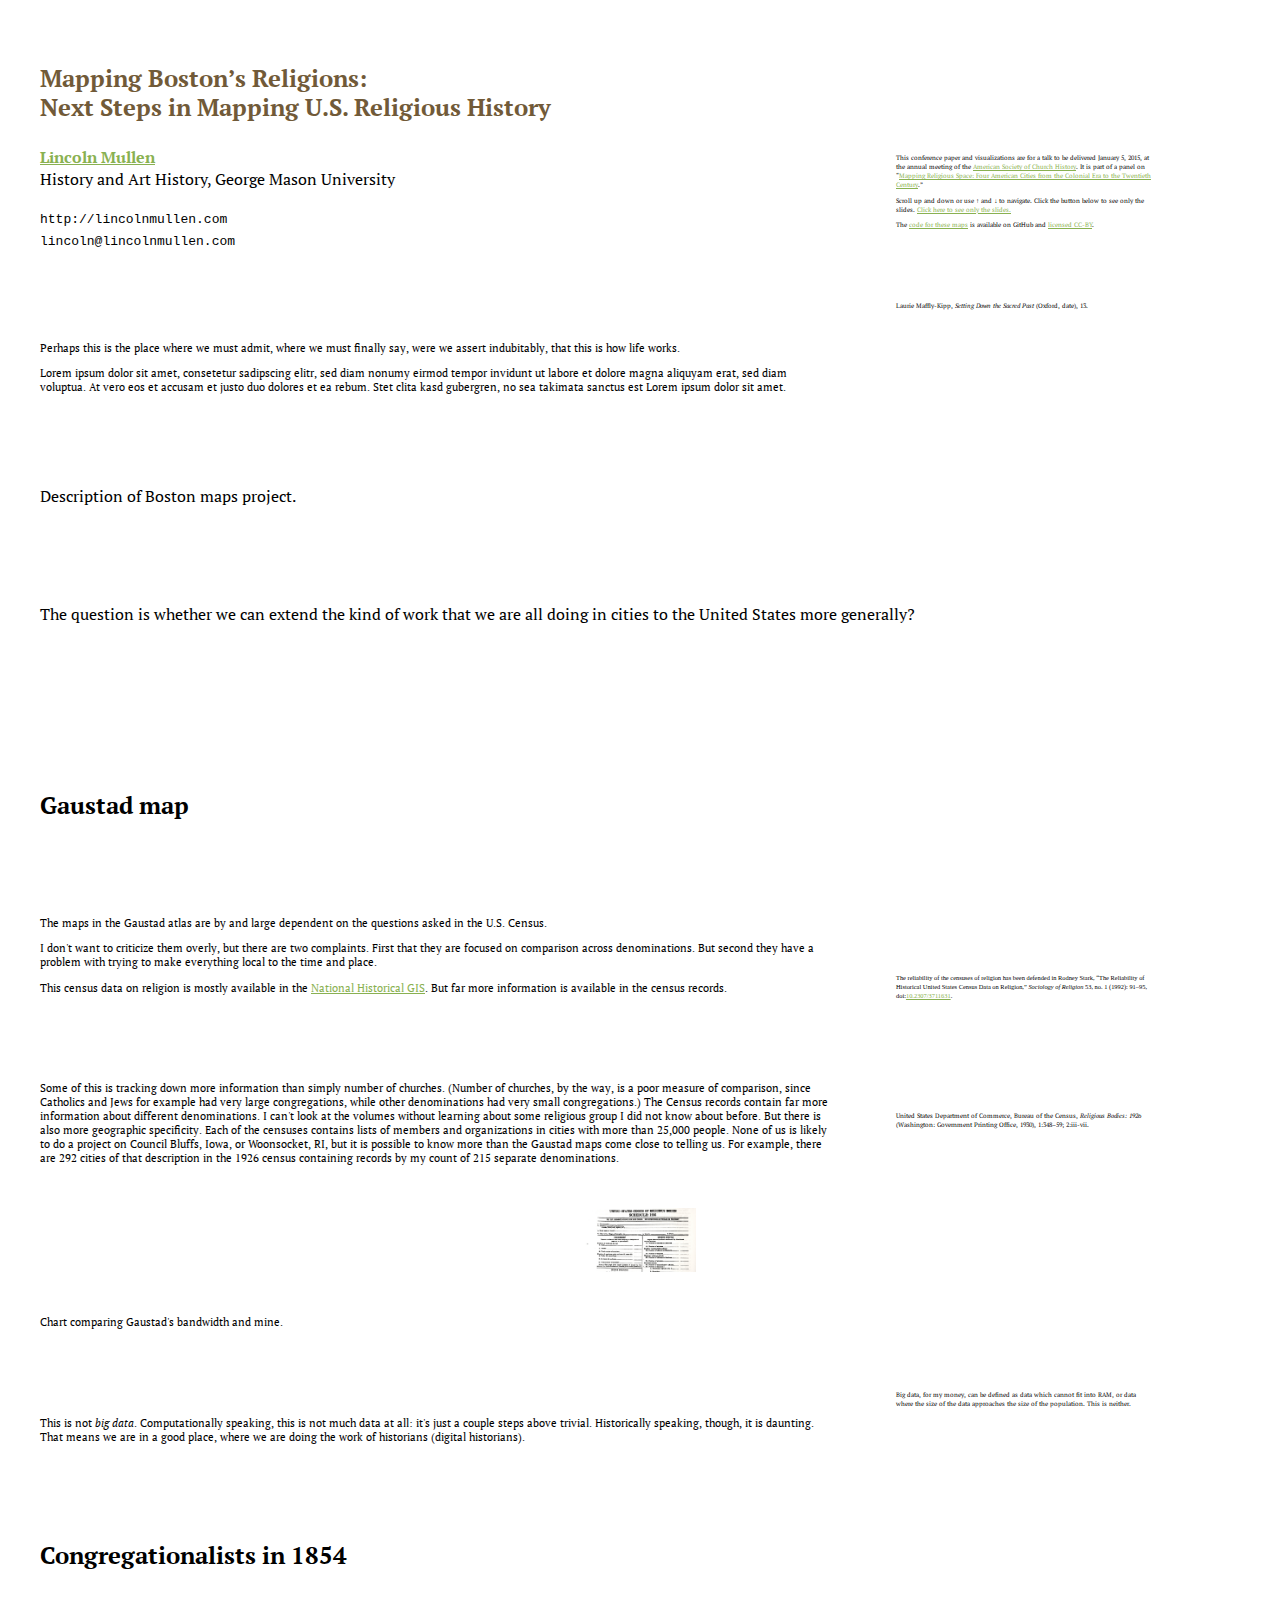
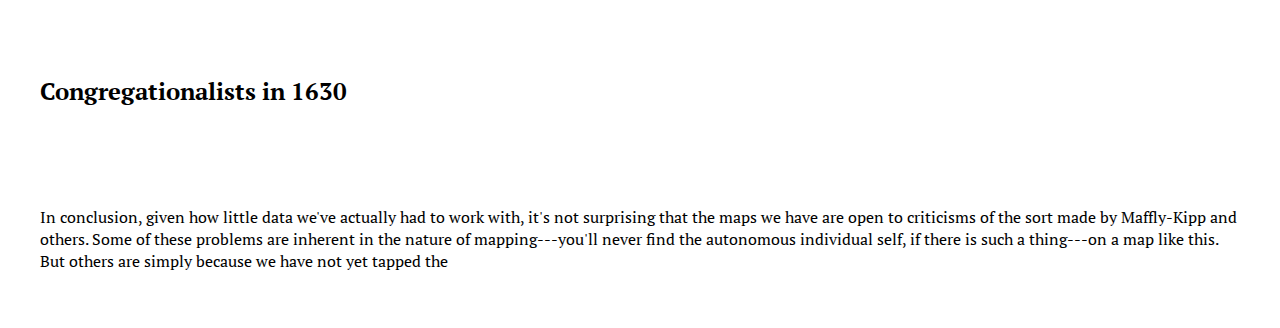
==== index.html @ 15c1991a "Thoughts on the data" ====
<!DOCTYPE html>
<html>
  <head>
    <title>Next Steps in Mapping U.S. Religious History</title>
    <meta charset="utf-8">
    <meta name="viewport" content="width=device-width">

    <link rel="stylesheet" href="lib/d3-carto-map/d3map.css">
    <link rel="stylesheet" href="style.css">

    <script src="lib/d3/d3.min.js"></script>
    <script src="lib/queue-async/queue.min.js"></script>
    <script src="lib/topojson/topojson.js"></script>
    <script src="lib/d3-carto-map/d3.carto.map.min.js"></script>
    <script src="lib/d3-plugins/geo/tile/tile.js" charset="utf-8"></script>
    <script src="lib/stack/stack.v1.min.js"></script>
    <script>
      (function(i,s,o,g,r,a,m){i['GoogleAnalyticsObject']=r;i[r]=i[r]||function(){
        (i[r].q=i[r].q||[]).push(arguments)},i[r].l=1*new Date();a=s.createElement(o),
        m=s.getElementsByTagName(o)[0];a.async=1;a.src=g;m.parentNode.insertBefore(a,m)
      })(window,document,'script','//www.google-analytics.com/analytics.js','ga');
      ga('create', 'UA-25121492-1', 'lincolnmullen.com');
      ga('send', 'pageview');
    </script> 
  </head>
  <body onload="ready();">

    <section>
      <h3 class="brown">
        Mapping Boston’s Religions: <br>
        Next Steps in Mapping U.S. Religious History
      </h3>
      <p>
        <strong>
          <a href="http://lincolnmullen.com">
            Lincoln Mullen </a>
        </strong>
        <br>
        <span>
          History and Art History, George Mason University
        </span>
      </p>
      <aside style="margin-top:-9em;">
        <p>
          This conference paper and visualizations are for a talk to be 
          delivered January 5, 2015, at the annual meeting of the <a 
            href="http://churchhistory.org">American Society of Church 
            History</a>. It is part of a panel on &ldquo;<a 
            href="https://aha.confex.com/aha/2015/webprogram/Session12414.html">Mapping 
            Religious Space: Four American Cities from the Colonial Era to the 
            Twentieth Century</a>.&rdquo; </p>
        <p>
          Scroll up and down or use &uarr; and &darr; to navigate. Click the 
          button below to see only the slides.
          <a id="commentary" onclick="hideCommentary();">Click here to see 
            only the slides.</a>
        </p>
        <p>
          The <a href="https://github.com/lmullen/asch-2015-talk">code for 
            these maps</a> is available on GitHub and <a 
            href="http://creativecommons.org/licenses/by/4.0/">licensed 
            CC-BY</a>.
        </p>
      </aside>
      <p>
        <code>
          <a href="http://lincolnmullen.com">
            http://lincolnmullen.com
          </a>
        </code><br>
        <code>
          <a href="mailto:lincoln@lincolnmullen.com">
            lincoln@lincolnmullen.com
          </a>
        </code>
      </p>
    </section>

    <section class="text">
      <p>
        Perhaps this is the place where we must admit, where we must finally 
        say, were we assert indubitably, that this is how life 
        works.
      </p>

      <aside>
        Laurie Maffly-Kipp, <em>Setting Down the Sacred Past</em> 
        (Oxford, date), 13.
      </aside>

      <p>
        Lorem ipsum dolor sit amet, consetetur sadipscing elitr, sed diam 
        nonumy eirmod
        tempor invidunt ut labore et dolore magna aliquyam erat, sed diam 
        voluptua. At
        vero eos et accusam et justo duo dolores et ea rebum. Stet clita kasd 
        gubergren,
        no sea takimata sanctus est Lorem ipsum dolor sit amet.
      </p>
    </section>

    <section>
      <p>
        Description of Boston maps project.
      </p>
    </section>

    <section>
      <p>
        The question is whether we can extend the kind of work that we are all 
        doing in cities to the United States more generally?
      </p>
    </section>

    <section style="background-image:url('gaustad-congregationalists-1850.png');
      background-size: contain; background-repeat: no-repeat;
      background-position: center;">
    </section>

    <section id="gaustad-slide">
      <h2> Gaustad map</h2>
      <div id="gaustad-map" class="map">
      </div>
    </section>

    <section class="text">
      <p>
        The maps in the Gaustad atlas are by and large dependent on the 
        questions asked in the U.S. Census. 
      </p>
      <p>
        I don't want to criticize them 
        overly, but there are two complaints. First that they are focused on 
        comparison across denominations. But second they have a problem with 
        trying to make everything local to the time and place. 

      </p>
      <p>
        This census data on religion is mostly available in the <a 
          href="http://nhgis.org">National Historical GIS</a>. But far more 
        information is available in the census records. 
      </p>
    </section>
    <aside>

      The reliability of the censuses of religion has been defended in  
      Rodney Stark, “The Reliability of Historical United States Census 
      Data on Religion,” <i>Sociology of Religion</i> 53, no. 1 (1992): 
      91–95, doi:<a 
        href="http://socrel.oxfordjournals.org/content/53/1/91">10.2307/3711631</a>.
    </aside>
    <section class="text">
      <p>
        Some of this is tracking down more information than simply number of 
        churches. (Number of churches, by the way, is a poor measure of 
        comparison, since Catholics and Jews for example had very large 
        congregations, while other denominations had very small 
        congregations.) The Census records contain far more information about 
        different denominations. I can't look at the volumes without learning 
        about some religious group I did not know about before. But there is 
        also more geographic specificity. Each of the censuses contains lists 
        of members and organizations in cities with more than 25,000 people. 
        None of us is likely to do a project on Council Bluffs, Iowa, or 
        Woonsocket, RI, but it is possible to know more than the Gaustad maps 
        come close to telling us.  For example, there are 292 cities of that 
        description in the 1926 census containing records by my count of 215 
        separate denominations.
      </p>
      <aside>
        United States Department of Commerce, Bureau of the Census, 
        <i>Religious Bodies: 1926</i> (Washington: Government Printing 
        Office, 1930), 1:348–59; 2:iii-vii.
      </aside>
    </section>

    <section style="background-image:url('census-form.jpg');
      background-size: contain; background-repeat: no-repeat;
      background-position: center;">
    </section>

    <section class="text">
      <p>
        Chart comparing Gaustad's bandwidth and mine.
      </p>
    </section>

    <section class="text">
      <p>
        This is not <em>big data</em>. Computationally speaking, this is not 
        much data at all: it's just a couple steps above trivial. Historically 
        speaking, though, it is daunting. That means we are in a good place, 
        where we are doing the work of historians (digital historians).
      </p>
      <aside>
        Big data, for my money, can be defined as data which cannot fit into 
        RAM, or data where the size of the data approaches the size of the 
        population. This is neither.
      </aside>
    </section>

    <section id="congregationalists">
      <h2>Congregationalists in 1854</h2>
      <div id="congregationalists-map" class="map">
      </div>
    </section>

    <section id="diachronic">
      <h2>Congregationalists in <span id="diachronic-date">1630</span></h2>
      <div id="diachronic-map" class="map">
      </div>
    </section>

    <section>
      <p>
        In conclusion, given how little data we've actually had to work with, 
        it's not surprising that the maps we have are open to criticisms of 
        the sort made by Maffly-Kipp and others. Some of these problems are 
        inherent in the nature of mapping---you'll never find the autonomous 
        individual self, if there is such a thing---on a map like this. But 
        others are simply because we have not yet tapped the 
      </p>
    </section>

    <script src="visualization.js"></script>
  </body>
</html>
---- style.css ----
@import url(http://fonts.googleapis.com/css?family=PT+Serif|PT+Serif:b|PT+Serif:i);

.map {
  height:100%;
  width:100%;
  z-index: 10;
  font-size: initial;
  top:0!important;
  left:0!important;
  padding: 0;
  position:absolute;
  line-height: initial;
  pointer-events: none;
}

.church, .town, .census, .d3MapControlsBox {
  pointer-events: auto;
}

.church {
  fill: red;
  fill-opacity: 0.5;
  stroke: black;
  stroke-width: 1px;
}

.town {
  fill: white;
  fill-opacity: 0;
  stroke: purple;
  stroke-width: 1px;

}

.county {
  fill: none;
  stroke: lightblue;
  stroke-width: 1px;
}

section {
  background: #fff;
  color: #000;
  padding: 2em;
  font-family: "PT Serif", Baskerville, Georgia;
  /* font-size: 1.2rem; */
}

h2 {
  /* top: 10px; */
  position: relative;
  /* color: white; */
  z-index:20;
} 

#d3MapLayerBox {
  display: none;
}

.hidden {
  display: none;
}

code a {
  text-decoration: none;
}

section.text p {
  width: 66%;
  font-size: 0.7em;
  line-height: 1.25em;
}

aside {
  font-size: 0.4em;
  left: 70%;
  position: absolute;
  width: 20%;
  line-height: 1.4em;
  margin-top: -4rem;
}

a, .green {
  color: rgb(137, 177, 81);
}

.brown {
  color: rgb(113, 90, 56);
}

a {
  text-decoration: underline;
}

code a {
  color: black;
  text-decoration: none;
}

h3 {
  font-size: 1.5em;
  line-height: 1.2em;
}
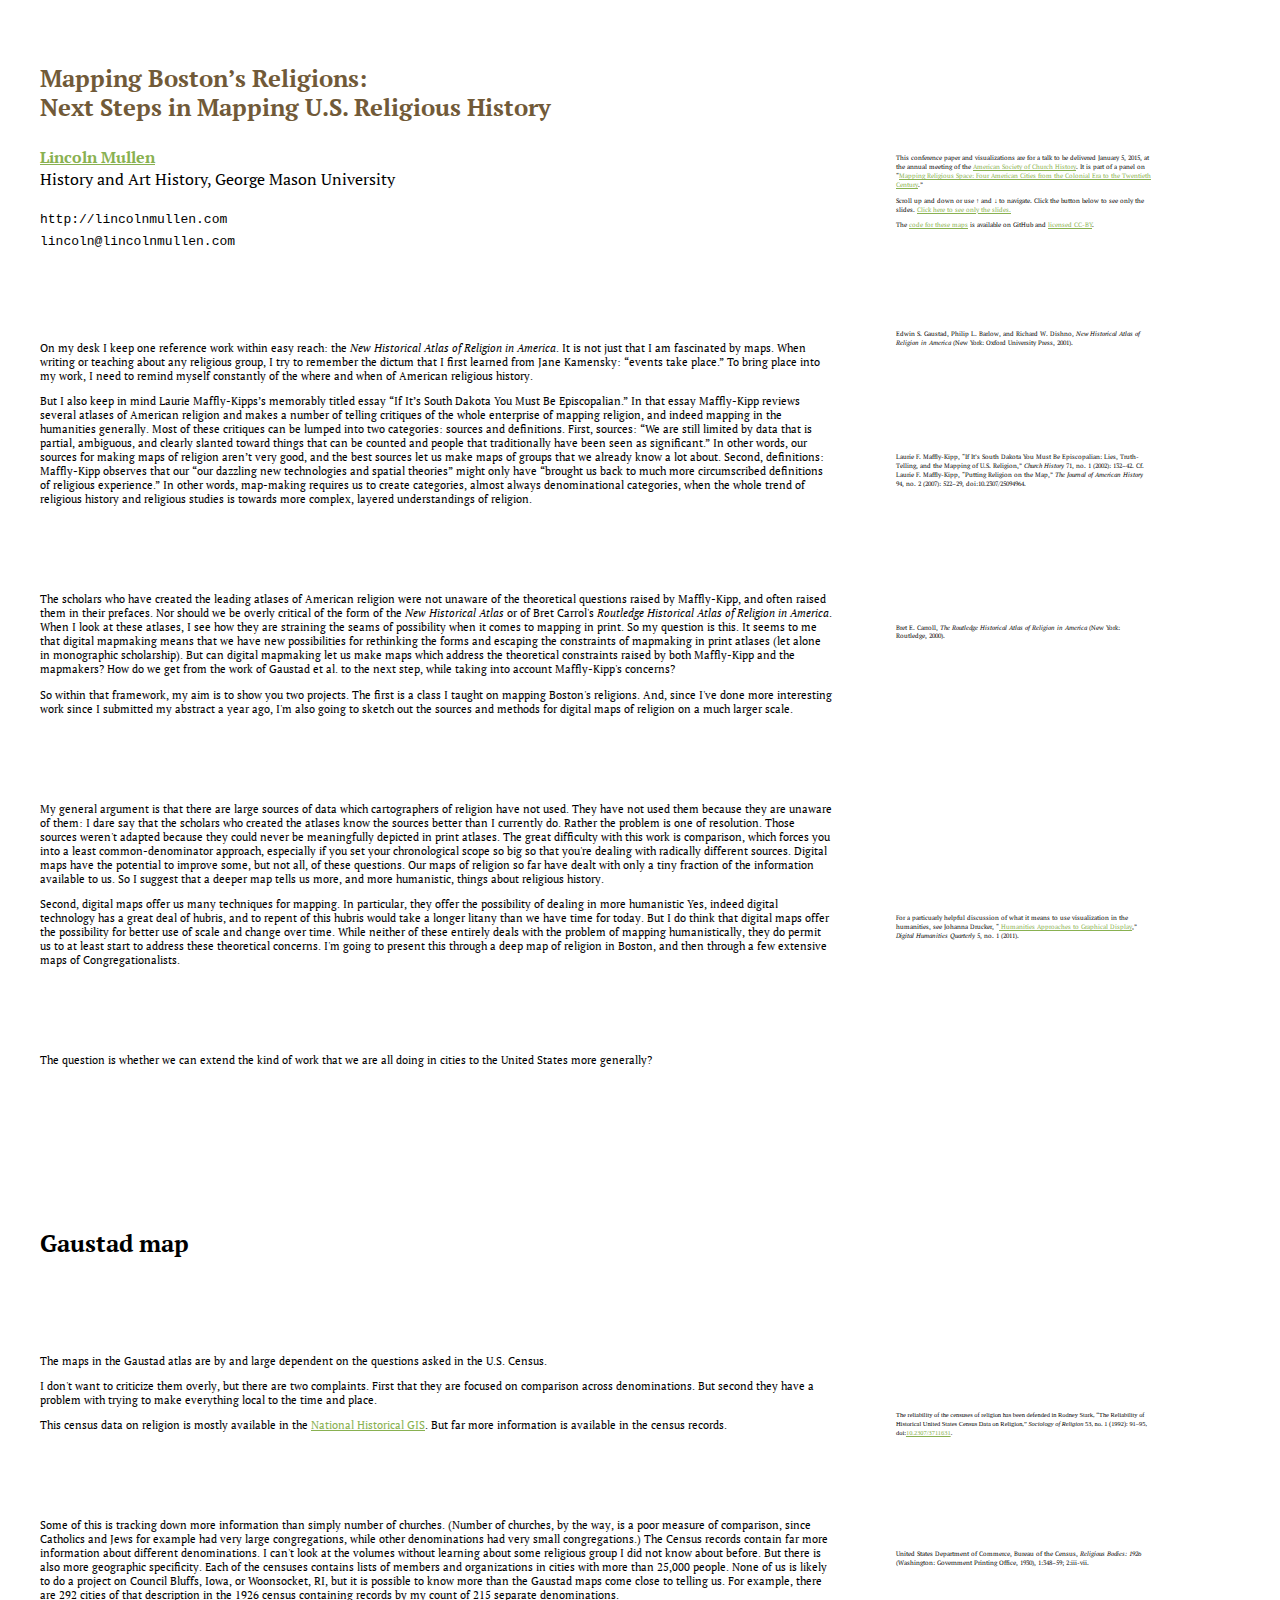
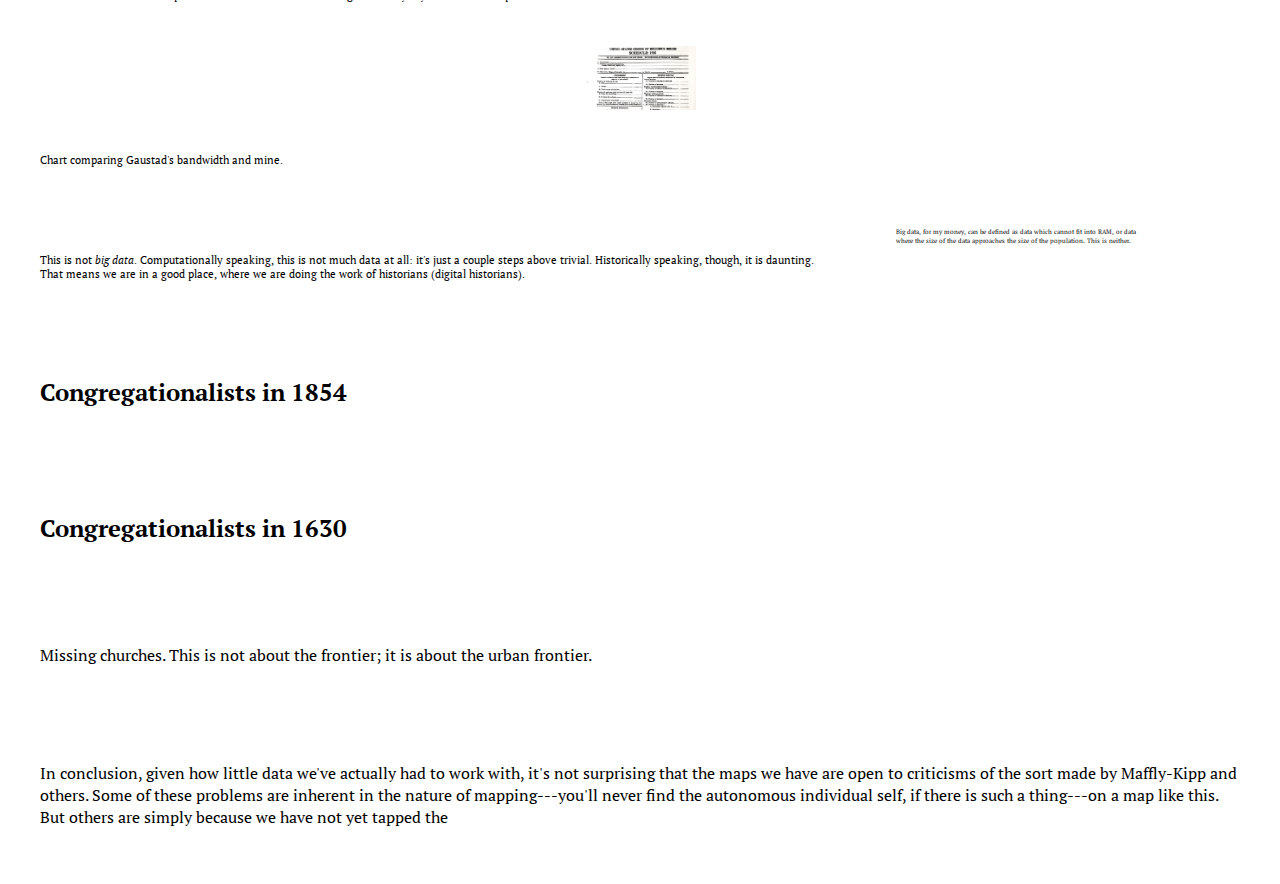
==== commit 7ec80692: "Finished introduction" ====
--- a/index.html
+++ b/index.html
@@ -78,34 +78,129 @@
 
     <section class="text">
       <p>
-        Perhaps this is the place where we must admit, where we must finally 
-        say, were we assert indubitably, that this is how life 
-        works.
-      </p>
-
-      <aside>
-        Laurie Maffly-Kipp, <em>Setting Down the Sacred Past</em> 
-        (Oxford, date), 13.
-      </aside>
-
-      <p>
-        Lorem ipsum dolor sit amet, consetetur sadipscing elitr, sed diam 
-        nonumy eirmod
-        tempor invidunt ut labore et dolore magna aliquyam erat, sed diam 
-        voluptua. At
-        vero eos et accusam et justo duo dolores et ea rebum. Stet clita kasd 
-        gubergren,
-        no sea takimata sanctus est Lorem ipsum dolor sit amet.
-      </p>
-    </section>
-
-    <section>
-      <p>
-        Description of Boston maps project.
-      </p>
-    </section>
-
-    <section>
+        On my desk I keep one reference work within easy reach: the <i>New 
+          Historical Atlas of Religion in America</i>. It is not just that I 
+        am fascinated by maps. When writing or teaching about any religious 
+        group, I try to remember the dictum that I first learned from Jane 
+        Kamensky: “events take place.” To bring place into my work, I need to 
+        remind myself constantly of the where and when of American religious 
+        history.
+      </p>
+
+      <aside>
+        Edwin S. Gaustad, Philip L. Barlow, and Richard W. Dishno, <i>New 
+          Historical Atlas of Religion in America</i> (New York: Oxford 
+        University Press, 2001).
+      </aside>
+
+      <p>
+        But I also keep in mind Laurie Maffly-Kipps’s memorably titled essay 
+        “If It’s South Dakota You Must Be Episcopalian.” In that essay 
+        Maffly-Kipp reviews several atlases of American religion and makes a 
+        number of telling critiques of the whole enterprise of mapping 
+        religion, and indeed mapping in the humanities generally. Most of 
+        these critiques can be lumped into two categories: sources and 
+        definitions. First, sources: “We are still limited by data that is 
+        partial, ambiguous, and clearly slanted toward things that can be 
+        counted and people that traditionally have been seen as significant.” 
+        In other words, our sources for making maps of religion aren’t very 
+        good, and the best sources let us make maps of groups that we already 
+        know a lot about. Second, definitions: Maffly-Kipp observes that our 
+        “our dazzling new technologies and spatial theories” might only have 
+        “brought us back to much more circumscribed definitions of religious 
+        experience.” In other words, map-making requires us to create 
+        categories, almost always denominational categories, when the whole 
+        trend of religious history and religious studies is towards more 
+        complex, layered understandings of religion.
+      </p>
+
+      <aside>
+        Laurie F. Maffly-Kipp, “If It’s South Dakota You Must Be Episcopalian: 
+        Lies, Truth-Telling, and the Mapping of U.S. Religion,” <i>Church 
+          History</i> 71, no. 1 (2002): 132–42. Cf.
+        Laurie F. Maffly-Kipp, “Putting Religion on the Map,” <i>The Journal
+          of American History</i> 94, no. 2 (2007): 522–29,
+        doi:10.2307/25094964.
+      </aside>
+
+    </section>
+
+    <section class="text">
+      <p>
+        The scholars who have created the leading atlases of American religion 
+        were not unaware of the theoretical questions raised by Maffly-Kipp, 
+        and often raised them in their prefaces. Nor should we be overly 
+        critical of the form of the <i>New Historical Atlas</i> or of Bret 
+        Carrol's <i>Routledge Historical Atlas of Religion in America</i>. 
+        When I look at these atlases, I see how they are straining the seams 
+        of possibility when it comes to mapping in print. So my question is 
+        this.  It seems to me that digital mapmaking means that we have new 
+        possibilities for rethinking the forms and escaping the constraints of 
+        mapmaking in print atlases (let alone in monographic scholarship). But 
+        can digital mapmaking let us make maps which address the theoretical 
+        constraints raised by both Maffly-Kipp and the mapmakers? How do we 
+        get from the work of Gaustad
+        et al. to the next step, while taking into account Maffly-Kipp's
+        concerns?  
+      </p>
+
+      <aside>
+        Bret E. Carroll, <i>The Routledge Historical Atlas of Religion in 
+          America</i> (New York: Routledge, 2000).
+      </aside>
+
+      <p>
+        So within that framework, my aim is to show you two projects. The first
+        is a class I taught on mapping Boston's religions. And, since I've done
+        more interesting work since I submitted my abstract a year ago, I'm also
+        going to sketch out the sources and methods for digital
+        maps of religion on a much larger scale.
+      </p>
+
+    </section>
+
+    <section class="text">
+      <p>
+        My general argument is that there are large sources of data which
+        cartographers of religion have not used. They have not used them because
+        they are unaware of them: I dare say that the scholars who created the
+        atlases know the sources better than I currently do. Rather the problem
+        is one of resolution. Those sources weren't adapted because they could
+        never be meaningfully depicted in print atlases. The great difficulty
+        with this work is comparison, which forces you into a least
+        common-denominator approach, especially if you set your chronological
+        scope so big so that you're dealing with radically different sources.
+        Digital maps have the potential to improve some, but not all, of these
+        questions. Our maps of religion so far have dealt with only a tiny 
+        fraction of the information available to us. So I suggest that a 
+        deeper map tells us more, and more humanistic, things about religious 
+        history.
+      </p>
+
+      <p>
+        Second, digital maps offer us many techniques for mapping. In 
+        particular, they offer the possibility of dealing in more humanistic 
+        Yes, indeed digital technology has a great deal of hubris, and to 
+        repent of this hubris would take a longer litany than we have time for 
+        today.  But I do think that digital maps offer the possibility for 
+        better use of scale and change over time. While neither of these 
+        entirely deals with the problem of mapping humanistically, they do 
+        permit us to at least start to address these theoretical concerns. I'm 
+        going to present this through a deep map of religion in Boston, and 
+        then through a few extensive maps of Congregationalists.
+      </p>
+
+      <aside>
+        For a particuarly helpful discussion of what it means to use 
+        visualization in the humanities, see Johanna Drucker, “<a 
+          href="http://digitalhumanities.org/dhq/vol/5/1/000091/000091.html">
+          Humanities Approaches to Graphical Display</a>,” <i>Digital 
+          Humanities Quarterly</i> 5, no. 1 (2011).
+      </aside>
+
+    </section>
+
+    <section class="text">
       <p>
         The question is whether we can extend the kind of work that we are all 
         doing in cities to the United States more generally?
@@ -212,6 +307,13 @@
 
     <section>
       <p>
+        Missing churches. This is not about the frontier; it is about the 
+        urban frontier.
+      </p>
+    </section>
+
+    <section>
+      <p>
         In conclusion, given how little data we've actually had to work with, 
         it's not surprising that the maps we have are open to criticisms of 
         the sort made by Maffly-Kipp and others. Some of these problems are 
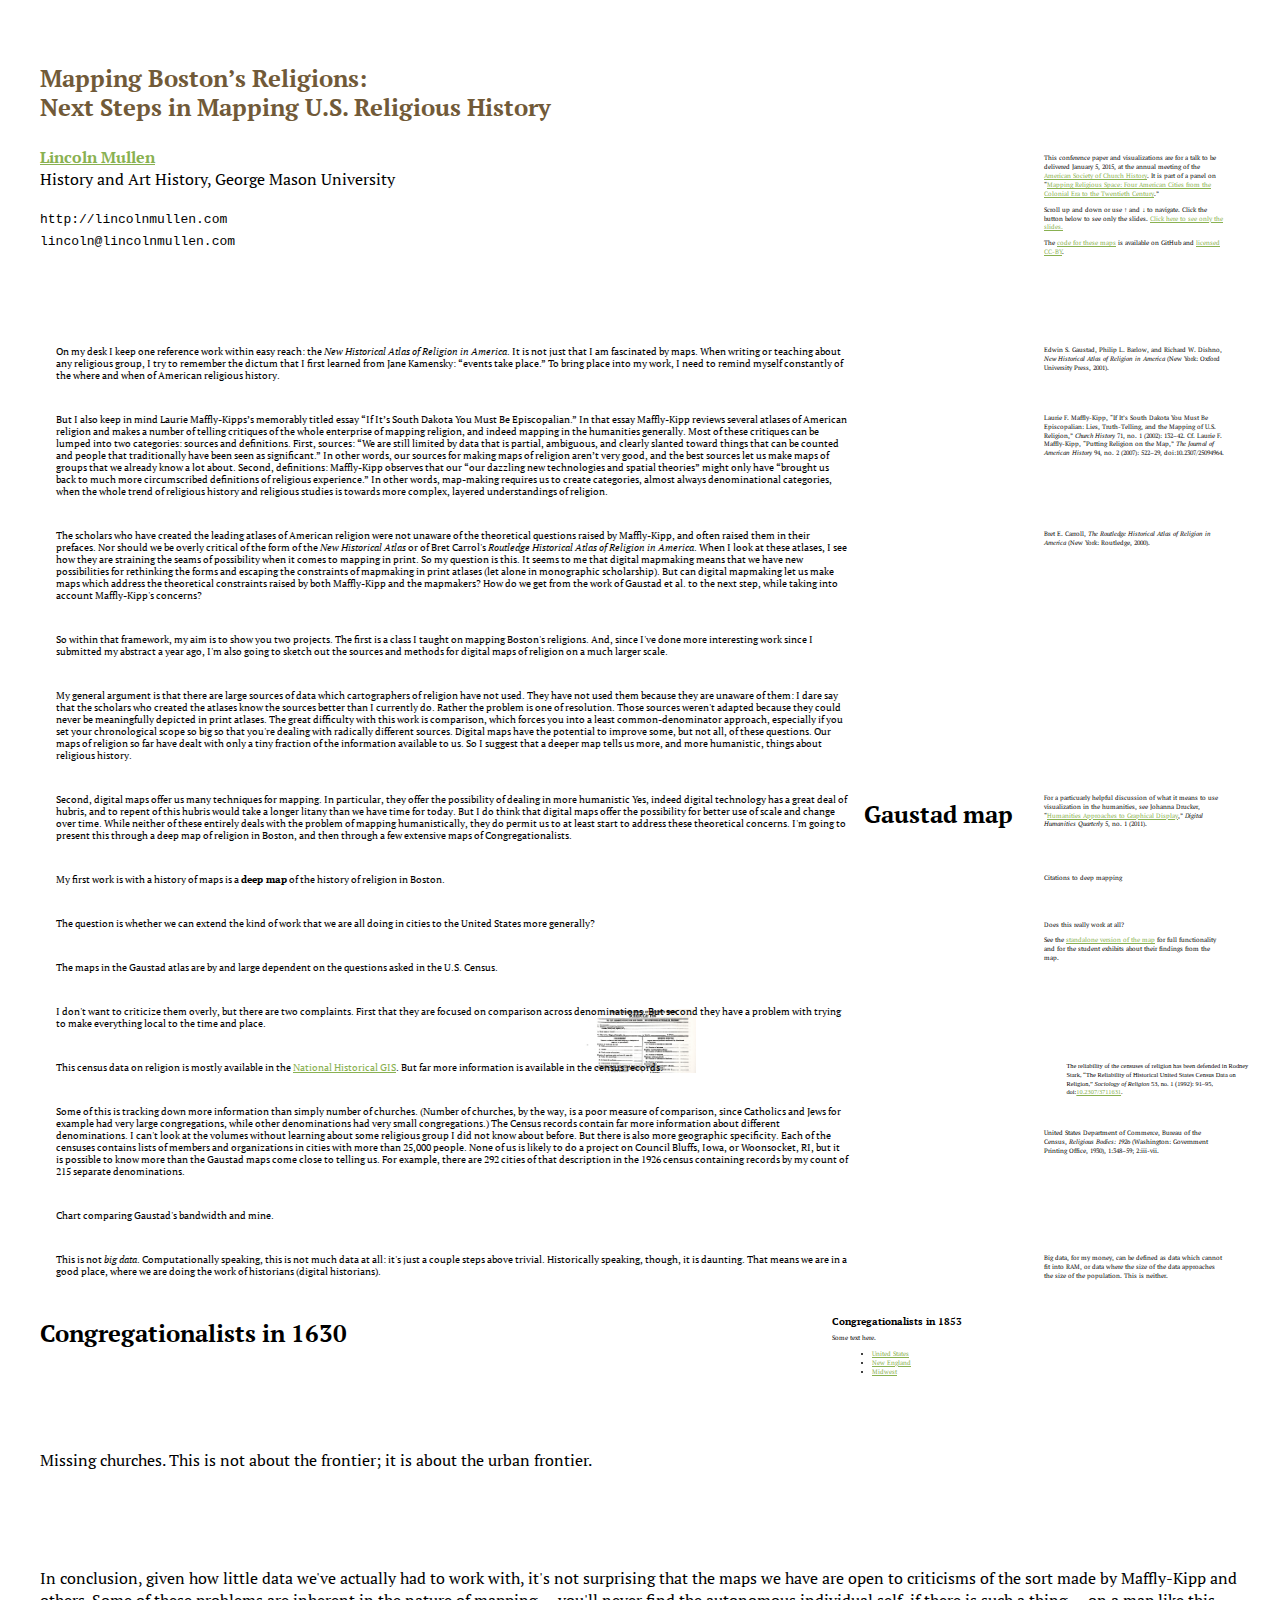
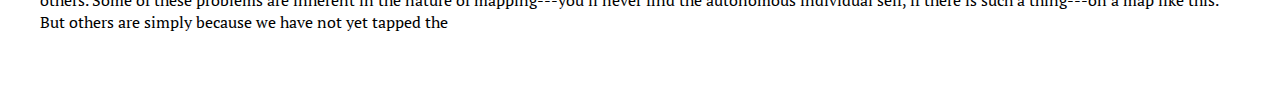
==== commit bd9100fe: "Zooming, iframes" ====
--- a/index.html
+++ b/index.html
@@ -193,11 +193,38 @@
       <aside>
         For a particuarly helpful discussion of what it means to use 
         visualization in the humanities, see Johanna Drucker, “<a 
-          href="http://digitalhumanities.org/dhq/vol/5/1/000091/000091.html">
-          Humanities Approaches to Graphical Display</a>,” <i>Digital 
-          Humanities Quarterly</i> 5, no. 1 (2011).
-      </aside>
-
+          href="http://digitalhumanities.org/dhq/vol/5/1/000091/000091.html">Humanities 
+          Approaches to Graphical Display</a>,” <i>Digital Humanities 
+          Quarterly</i> 5, no. 1 (2011).
+      </aside>
+
+    </section>
+
+    <section class="text">
+      <p>
+        My first work is with a history of maps is a <strong>deep map</strong> 
+        of the history of religion in Boston.
+      </p>
+
+      <aside>
+        Citations to deep mapping
+      </aside>
+
+    </section>
+
+    <section id="class-map">
+      <aside>
+        <p>
+          Does this really work at all?
+        </p>
+
+        <p>
+          See the <a 
+            href="http://omeka.lts.brandeis.edu/neatline/show/mapping-bostons-religions">standalone 
+            version of the map</a> for full functionality and for the student 
+          exhibits about their findings from the map.
+        </p>
+      </aside>
     </section>
 
     <section class="text">
@@ -294,9 +321,21 @@
     </section>
 
     <section id="congregationalists">
-      <h2>Congregationalists in 1854</h2>
       <div id="congregationalists-map" class="map">
       </div>
+
+      <aside>
+        <h2>Congregationalists in 1853</h2>
+        <p>
+          Some text here.
+        </p> 
+
+          <ul>
+            <li id="united-states"><a>United States</a></li>
+            <li id="new-england"><a>New England</a></li>
+            <li id="midwest"><a>Midwest</a></li>
+          </ul>
+      </aside>
     </section>
 
     <section id="diachronic">
--- a/style.css
+++ b/style.css
@@ -2,7 +2,7 @@
 
 .map {
   height:100%;
-  width:100%;
+  width:78%;
   z-index: 10;
   font-size: initial;
   top:0!important;
@@ -10,11 +10,24 @@
   padding: 0;
   position:absolute;
   line-height: initial;
-  pointer-events: none;
+  /* pointer-events: none; */
 }
 
-.church, .town, .census, .d3MapControlsBox {
-  pointer-events: auto;
+iframe {
+  height:100%;
+  width:78%;
+  z-index: 10;
+  font-size: initial;
+  top:0!important;
+  left:0!important;
+  padding: 0;
+  position:absolute;
+  line-height: initial;
+  /* pointer-events: none; */
+}
+
+.church, .town, .census, .d3MapControlsBox { 
+  pointer-events: all;
 }
 
 .church {
@@ -67,17 +80,18 @@
 
 section.text p {
   width: 66%;
-  font-size: 0.7em;
+  font-size: 0.6em;
   line-height: 1.25em;
+  margin: 1rem;
+  float: left;
 }
 
 aside {
-  font-size: 0.4em;
-  left: 70%;
-  position: absolute;
-  width: 20%;
+  font-size: 0.40em;
+  width: 15%;
   line-height: 1.4em;
-  margin-top: -4rem;
+  float:right;
+  margin: 1rem
 }
 
 a, .green {
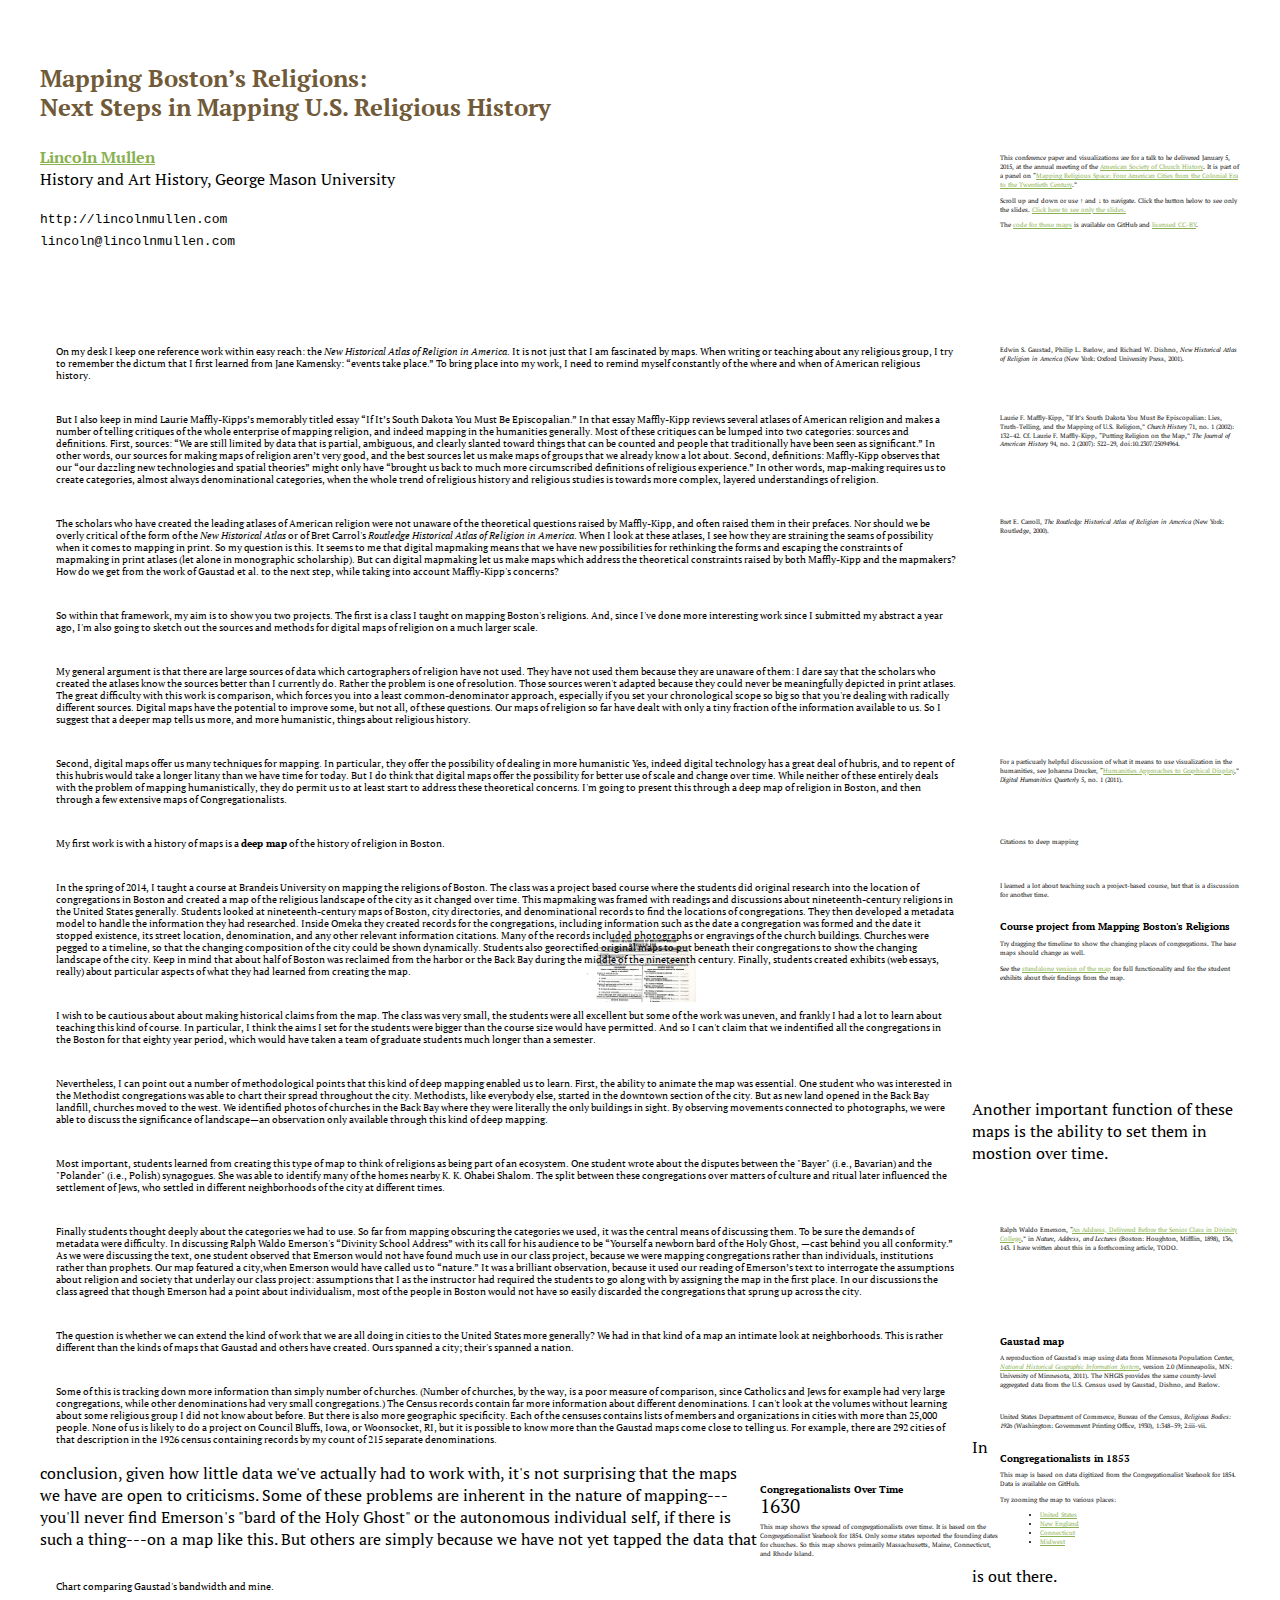
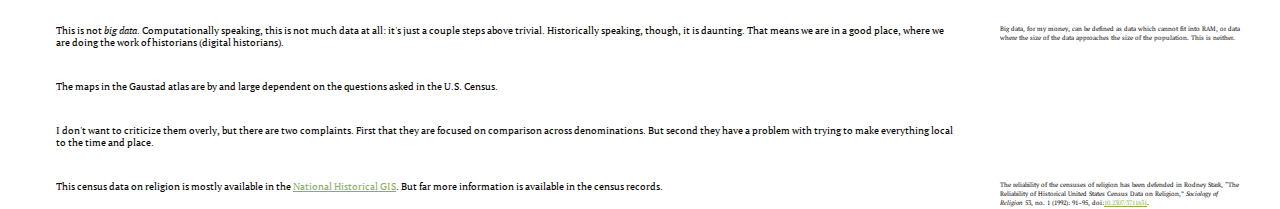
==== commit 760897c8: "More writing" ====
--- a/index.html
+++ b/index.html
@@ -210,12 +210,45 @@
         Citations to deep mapping
       </aside>
 
+      <p>
+        In the spring of 2014, I taught a course at Brandeis University on 
+        mapping the religions of Boston. The class was a project based course 
+        where the students did original research into the location of 
+        congregations in Boston and created a map of the religious landscape 
+        of the city as it changed over time. This mapmaking was framed with 
+        readings and discussions about nineteenth-century religions in the 
+        United States generally. Students looked at nineteenth-century maps of 
+        Boston, city directories, and denominational records to find the 
+        locations of congregations. They then developed a metadata model to 
+        handle the information they had researched.
+        Inside Omeka they created records for the congregations, including 
+        information such as the date a congregation was formed and the date it 
+        stopped existence, its street location, denomination, and any other 
+        relevant information citations. Many of the records included 
+        photographs or engravings of the church buildings. Churches were 
+        pegged to a timeline, so that the changing composition of the city 
+        could be shown dynamically. Students also 
+        georectified original maps to put beneath their congregations to show 
+        the changing landscape of the city. Keep in mind that about half of 
+        Boston was reclaimed from the harbor or the Back Bay during the middle 
+        of the nineteenth century. Finally, students created exhibits (web 
+        essays, really) about particular aspects of what they had learned from 
+        creating the map.
+      </p>
+
+      <aside>
+        I learned a lot about teaching such a project-based course, but that 
+        is a discussion for another time.
+      </aside>
+
     </section>
 
     <section id="class-map">
       <aside>
-        <p>
-          Does this really work at all?
+        <h2>Course project from Mapping Boston's Religions</h2>
+        <p>
+          Try dragging the timeline to show the changing places of 
+          congregations. The base maps should change as well.
         </p>
 
         <p>
@@ -229,8 +262,81 @@
 
     <section class="text">
       <p>
+        I wish to be cautious about about making historical claims from the 
+        map. The class was very small, the students were all excellent but some 
+        of the work was uneven, and frankly I had a lot to learn about teaching 
+        this kind of course. In particular, I think the aims I set for the 
+        students were bigger than the course size would have permitted. And so 
+        I can't claim that we indentified all the congregations in the Boston 
+        for that eighty year period, which would have taken a team of graduate 
+        students much longer than a semester.
+      </p>
+
+      <p>
+        Nevertheless, I can point out a number of methodological points that 
+        this kind of deep mapping enabled us to learn. First, the ability to 
+        animate the map was essential. One student who was interested in the 
+        Methodist congregations was able to chart their spread throughout the 
+        city. Methodists, like everybody else, started in the downtown section 
+        of the city. But as new land opened in the Back Bay landfill, churches 
+        moved to the west. We identified photos of churches in the Back Bay 
+        where they were literally the only buildings in sight. By observing 
+        movements connected to photographs, we were able to discuss the 
+        significance of landscape—an observation only available through this 
+        kind of deep mapping.
+      </p>
+
+      <p>
+        Most important, students learned from creating this type of map to 
+        think of religions as being part of an ecosystem. One student wrote 
+        about the disputes between the "Bayer" (i.e., Bavarian) and the 
+        "Polander" (i.e., Polish) synagogues. She was able to identify many of 
+        the homes nearby K. K. Ohabei Shalom. The split between these 
+        congregations over matters of culture and ritual later influenced the 
+        settlement of Jews, who settled in different neighborhoods of the city 
+        at different times.
+      </p>
+
+    </section>
+
+    <section class="text">
+      <p>
+        Finally students thought deeply about the categories we had to use. So 
+        far from mapping obscuring the categories we used, it was the central 
+        means of discussing them. To be sure the demands of metadata were 
+        difficulty. In discussing Ralph Waldo Emerson's “Divinity School 
+        Address” with its call for his audience to be “Yourself a newborn bard 
+        of the Holy Ghost, —cast behind you all conformity.” As we were 
+        discussing the text, one student observed that Emerson would not have 
+        found much use in our class project, because we were mapping 
+        congregations rather than individuals, institutions rather than 
+        prophets. Our map featured a city,when Emerson would have called us to 
+        “nature.” It was a brilliant observation, because it used our reading 
+        of Emerson’s text to interrogate the assumptions about religion and 
+        society that underlay our class project: assumptions that I as the 
+        instructor had required the students to go along with by assigning the 
+        map in the first place. In our discussions the class agreed that 
+        though Emerson had a point about individualism, most of the people in 
+        Boston would not have so easily discarded the congregations that 
+        sprung up across the city.
+      </p>
+
+      <aside>
+        Ralph Waldo Emerson, “<a 
+          href="http://books.google.com/books?id=oT4tGGrDmWkC&pg=PA136">An Address, 
+          Delivered Before the Senior Class in
+          Divinity College</a>,” in <i>Nature, Address, and Lectures</i> 
+        (Boston: Houghton,
+        Mifflin, 1898), 136, 143. I have written about this in a forthcoming article, 
+        TODO.
+      </aside>
+
+      <p>
         The question is whether we can extend the kind of work that we are all 
-        doing in cities to the United States more generally?
+        doing in cities to the United States more generally? We had in that 
+        kind of a map an intimate look at neighborhoods. This is rather 
+        different than the kinds of maps that Gaustad and others have created. 
+        Ours spanned a city; their's spanned a nation.
       </p>
     </section>
 
@@ -240,37 +346,21 @@
     </section>
 
     <section id="gaustad-slide">
+      <div id="gaustad-map" class="map" style="pointer-events:none;">
+      </div>
+      <aside>
       <h2> Gaustad map</h2>
-      <div id="gaustad-map" class="map">
-      </div>
-    </section>
-
-    <section class="text">
-      <p>
-        The maps in the Gaustad atlas are by and large dependent on the 
-        questions asked in the U.S. Census. 
-      </p>
-      <p>
-        I don't want to criticize them 
-        overly, but there are two complaints. First that they are focused on 
-        comparison across denominations. But second they have a problem with 
-        trying to make everything local to the time and place. 
-
-      </p>
-      <p>
-        This census data on religion is mostly available in the <a 
-          href="http://nhgis.org">National Historical GIS</a>. But far more 
-        information is available in the census records. 
-      </p>
-    </section>
-    <aside>
-
-      The reliability of the censuses of religion has been defended in  
-      Rodney Stark, “The Reliability of Historical United States Census 
-      Data on Religion,” <i>Sociology of Religion</i> 53, no. 1 (1992): 
-      91–95, doi:<a 
-        href="http://socrel.oxfordjournals.org/content/53/1/91">10.2307/3711631</a>.
-    </aside>
+      <p>
+        A reproduction of Gaustad's map using data from Minnesota Population 
+        Center, <i><a href="https://www.nhgis.org/">National Historical 
+            Geographic Information System</a></i>, version 2.0 (Minneapolis, 
+        MN: University of Minnesota, 2011). The NHGIS provides the same 
+        county-level aggregated data from the U.S. Census used by Gaustad, 
+        Dishno, and Barlow.
+      </p>
+      </aside>
+    </section>
+
     <section class="text">
       <p>
         Some of this is tracking down more information than simply number of 
@@ -300,13 +390,55 @@
       background-position: center;">
     </section>
 
+    <section id="congregationalists">
+      <div id="congregationalists-map" class="map">
+      </div>
+
+      <aside>
+        <h2>Congregationalists in 1853</h2>
+        <p>
+          This map is based on data digitized from the Congregationalist 
+          Yearbook for 1854. Data is available on GitHub.
+        </p> 
+        <p>
+          Try zooming the map to various places:
+        </p>
+
+        <ul>
+          <li id="united-states"><a>United States</a></li>
+          <li id="new-england"><a>New England</a></li>
+          <li id="connecticut"><a>Connecticut</a></li>
+          <li id="midwest"><a>Midwest</a></li>
+        </ul>
+      </aside>
+    </section>
+
+    <section class="text">
+      Another important function of these maps is the ability to set them in 
+      mostion over time.
+    </section>
+
+    <section id="diachronic">
+      <div id="diachronic-map" class="map">
+      </div>
+      <aside>
+        <h2>Congregationalists Over Time</h2>
+        <p>
+          <span id="diachronic-date">1630</span>
+        </p>
+        <p>
+          This map shows the spread of congregationalists over time. It is 
+          based on the Congregationalist Yearbook for 1854. Only some states 
+          reported the founding dates for churches. So this map shows 
+          primarily Massachusetts, Maine, Connecticut, and Rhode Island.
+        </p>
+      </aside>
+    </section>
+
     <section class="text">
       <p>
         Chart comparing Gaustad's bandwidth and mine.
       </p>
-    </section>
-
-    <section class="text">
       <p>
         This is not <em>big data</em>. Computationally speaking, this is not 
         much data at all: it's just a couple steps above trivial. Historically 
@@ -320,45 +452,43 @@
       </aside>
     </section>
 
-    <section id="congregationalists">
-      <div id="congregationalists-map" class="map">
-      </div>
-
-      <aside>
-        <h2>Congregationalists in 1853</h2>
-        <p>
-          Some text here.
-        </p> 
-
-          <ul>
-            <li id="united-states"><a>United States</a></li>
-            <li id="new-england"><a>New England</a></li>
-            <li id="midwest"><a>Midwest</a></li>
-          </ul>
-      </aside>
-    </section>
-
-    <section id="diachronic">
-      <h2>Congregationalists in <span id="diachronic-date">1630</span></h2>
-      <div id="diachronic-map" class="map">
-      </div>
+    <section class="text">
+      <p>
+        The maps in the Gaustad atlas are by and large dependent on the 
+        questions asked in the U.S. Census. 
+      </p>
+      <p>
+        I don't want to criticize them 
+        overly, but there are two complaints. First that they are focused on 
+        comparison across denominations. But second they have a problem with 
+        trying to make everything local to the time and place. 
+
+      </p>
+      <p>
+        This census data on religion is mostly available in the <a 
+          href="http://nhgis.org">National Historical GIS</a>. But far more 
+        information is available in the census records. 
+      </p>
+    <aside>
+
+      The reliability of the censuses of religion has been defended in  
+      Rodney Stark, “The Reliability of Historical United States Census 
+      Data on Religion,” <i>Sociology of Religion</i> 53, no. 1 (1992): 
+      91–95, doi:<a 
+        href="http://socrel.oxfordjournals.org/content/53/1/91">10.2307/3711631</a>.
+    </aside>
     </section>
 
     <section>
       <p>
-        Missing churches. This is not about the frontier; it is about the 
-        urban frontier.
-      </p>
-    </section>
-
-    <section>
-      <p>
         In conclusion, given how little data we've actually had to work with, 
-        it's not surprising that the maps we have are open to criticisms of 
-        the sort made by Maffly-Kipp and others. Some of these problems are 
-        inherent in the nature of mapping---you'll never find the autonomous 
+        it's not surprising that the maps we have are open to criticisms. 
+        Some of these problems are 
+        inherent in the nature of mapping---you'll never find Emerson's "bard 
+        of the Holy Ghost" or the autonomous 
         individual self, if there is such a thing---on a map like this. But 
-        others are simply because we have not yet tapped the 
+        others are simply because we have not yet tapped the data that is out 
+        there.
       </p>
     </section>
 
--- a/style.css
+++ b/style.css
@@ -2,7 +2,7 @@
 
 .map {
   height:100%;
-  width:78%;
+  width:75%;
   z-index: 10;
   font-size: initial;
   top:0!important;
@@ -15,7 +15,7 @@
 
 iframe {
   height:100%;
-  width:78%;
+  width:75%;
   z-index: 10;
   font-size: initial;
   top:0!important;
@@ -79,7 +79,7 @@
 }
 
 section.text p {
-  width: 66%;
+  width: 75%;
   font-size: 0.6em;
   line-height: 1.25em;
   margin: 1rem;
@@ -88,10 +88,10 @@
 
 aside {
   font-size: 0.40em;
-  width: 15%;
+  width: 20%;
   line-height: 1.4em;
   float:right;
-  margin: 1rem
+  margin-top: 1rem
 }
 
 a, .green {
@@ -115,3 +115,7 @@
   font-size: 1.5em;
   line-height: 1.2em;
 }
+
+#diachronic-date {
+  font-size:3em;
+}
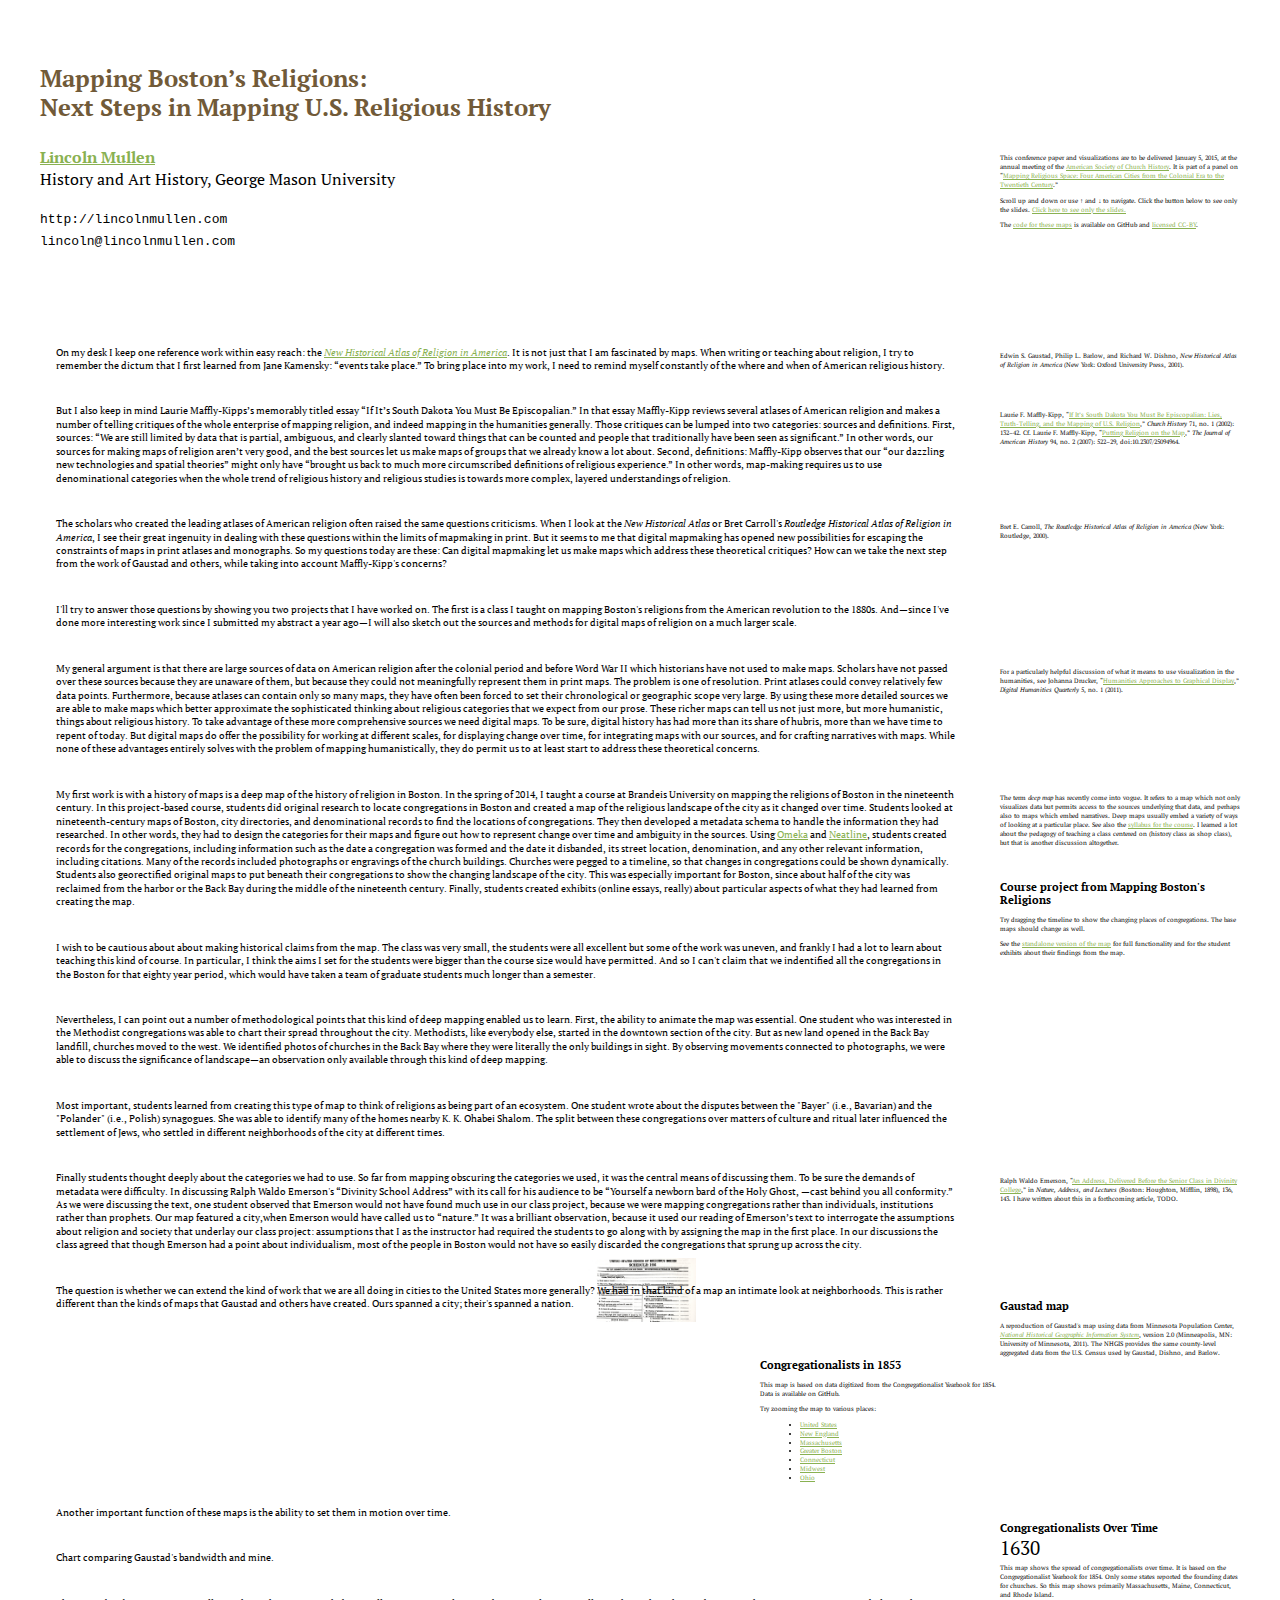
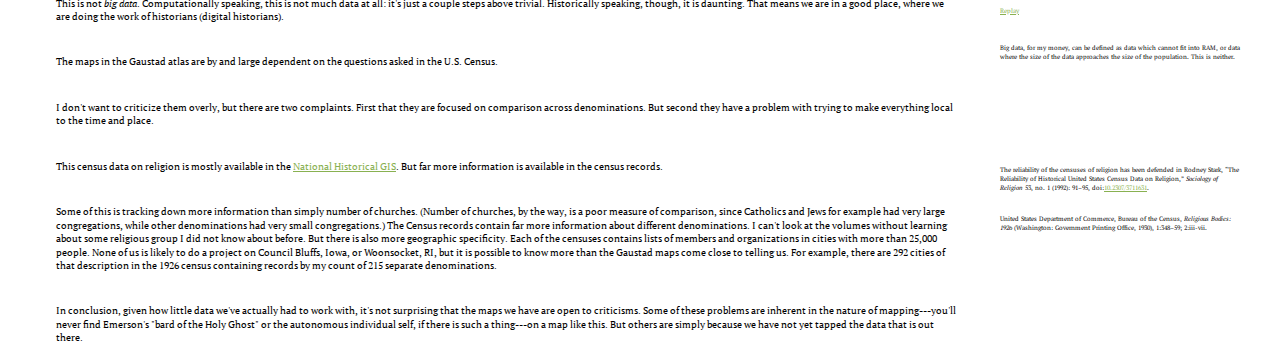
==== commit eccdc36f: "Revised description of course" ====
--- a/index.html
+++ b/index.html
@@ -25,7 +25,7 @@
   </head>
   <body onload="ready();">
 
-    <section>
+    <section id="title">
       <h3 class="brown">
         Mapping Boston’s Religions: <br>
         Next Steps in Mapping U.S. Religious History
@@ -42,13 +42,14 @@
       </p>
       <aside style="margin-top:-9em;">
         <p>
-          This conference paper and visualizations are for a talk to be 
-          delivered January 5, 2015, at the annual meeting of the <a 
+          This conference paper and visualizations are to be delivered January 
+          5, 2015, at the annual meeting of the <a 
             href="http://churchhistory.org">American Society of Church 
-            History</a>. It is part of a panel on &ldquo;<a 
+            History</a>. It is part of a panel on “<a 
             href="https://aha.confex.com/aha/2015/webprogram/Session12414.html">Mapping 
             Religious Space: Four American Cities from the Colonial Era to the 
-            Twentieth Century</a>.&rdquo; </p>
+            Twentieth Century</a>.”
+        </p>
         <p>
           Scroll up and down or use &uarr; and &darr; to navigate. Click the 
           button below to see only the slides.
@@ -78,13 +79,13 @@
 
     <section class="text">
       <p>
-        On my desk I keep one reference work within easy reach: the <i>New 
-          Historical Atlas of Religion in America</i>. It is not just that I 
-        am fascinated by maps. When writing or teaching about any religious 
-        group, I try to remember the dictum that I first learned from Jane 
-        Kamensky: “events take place.” To bring place into my work, I need to 
-        remind myself constantly of the where and when of American religious 
-        history.
+        On my desk I keep one reference work within easy reach: the <i><a 
+            href="https://global.oup.com/academic/product/new-historical-atlas-of-religion-in-america-9780195091687?cc=us&lang=en">New 
+            Historical Atlas of Religion in America</a></i>. It is not just 
+        that I am fascinated by maps. When writing or teaching about religion, 
+        I try to remember the dictum that I first learned from Jane Kamensky: 
+        “events take place.” To bring place into my work, I need to remind 
+        myself constantly of the where and when of American religious history.
       </p>
 
       <aside>
@@ -98,27 +99,30 @@
         “If It’s South Dakota You Must Be Episcopalian.” In that essay 
         Maffly-Kipp reviews several atlases of American religion and makes a 
         number of telling critiques of the whole enterprise of mapping 
-        religion, and indeed mapping in the humanities generally. Most of 
-        these critiques can be lumped into two categories: sources and 
-        definitions. First, sources: “We are still limited by data that is 
-        partial, ambiguous, and clearly slanted toward things that can be 
-        counted and people that traditionally have been seen as significant.” 
-        In other words, our sources for making maps of religion aren’t very 
-        good, and the best sources let us make maps of groups that we already 
-        know a lot about. Second, definitions: Maffly-Kipp observes that our 
-        “our dazzling new technologies and spatial theories” might only have 
+        religion, and indeed mapping in the humanities generally.  Those 
+        critiques can be lumped into two categories: sources and definitions.  
+        First, sources: “We are still limited by data that is partial, 
+        ambiguous, and clearly slanted toward things that can be counted and 
+        people that traditionally have been seen as significant.” In other 
+        words, our sources for making maps of religion aren’t very good, and 
+        the best sources let us make maps of groups that we already know a lot 
+        about. Second, definitions: Maffly-Kipp observes that our “our 
+        dazzling new technologies and spatial theories” might only have 
         “brought us back to much more circumscribed definitions of religious 
-        experience.” In other words, map-making requires us to create 
-        categories, almost always denominational categories, when the whole 
-        trend of religious history and religious studies is towards more 
-        complex, layered understandings of religion.
-      </p>
-
-      <aside>
-        Laurie F. Maffly-Kipp, “If It’s South Dakota You Must Be Episcopalian: 
-        Lies, Truth-Telling, and the Mapping of U.S. Religion,” <i>Church 
-          History</i> 71, no. 1 (2002): 132–42. Cf.
-        Laurie F. Maffly-Kipp, “Putting Religion on the Map,” <i>The Journal
+        experience.” In other words, map-making requires us to use 
+        denominational categories when the whole trend of religious history 
+        and religious studies is towards more complex, layered understandings 
+        of religion.
+      </p>
+
+      <aside>
+        Laurie F. Maffly-Kipp, “<a 
+          href="http://www.jstor.org/stable/4146694">If It’s South Dakota You 
+          Must Be Episcopalian: Lies, Truth-Telling, and the Mapping of U.S.  
+          Religion</a>,” <i>Church History</i> 71, no. 1 (2002): 132–42. Cf.
+        Laurie F. Maffly-Kipp, “<a 
+          href="http://jah.oxfordjournals.org/content/94/2/522.short">Putting 
+          Religion on the Map</a>,” <i>The Journal
           of American History</i> 94, no. 2 (2007): 522–29,
         doi:10.2307/25094964.
       </aside>
@@ -127,21 +131,17 @@
 
     <section class="text">
       <p>
-        The scholars who have created the leading atlases of American religion 
-        were not unaware of the theoretical questions raised by Maffly-Kipp, 
-        and often raised them in their prefaces. Nor should we be overly 
-        critical of the form of the <i>New Historical Atlas</i> or of Bret 
-        Carrol's <i>Routledge Historical Atlas of Religion in America</i>. 
-        When I look at these atlases, I see how they are straining the seams 
-        of possibility when it comes to mapping in print. So my question is 
-        this.  It seems to me that digital mapmaking means that we have new 
-        possibilities for rethinking the forms and escaping the constraints of 
-        mapmaking in print atlases (let alone in monographic scholarship). But 
-        can digital mapmaking let us make maps which address the theoretical 
-        constraints raised by both Maffly-Kipp and the mapmakers? How do we 
-        get from the work of Gaustad
-        et al. to the next step, while taking into account Maffly-Kipp's
-        concerns?  
+        The scholars who created the leading atlases of American religion 
+        often raised the same questions criticisms. When I look at the <i>New 
+          Historical Atlas</i> or Bret Carroll's <i>Routledge Historical Atlas 
+          of Religion in America</i>, I see their great ingenuity in dealing 
+        with these questions within the limits of mapmaking in print.
+        But it seems to me that digital mapmaking has opened new possibilities 
+        for escaping the constraints of maps in print atlases and monographs.
+        So my questions today are these: Can digital mapmaking let us make 
+        maps which address these theoretical critiques? How can we take the 
+        next step from the work of Gaustad and others, while taking into 
+        account Maffly-Kipp's concerns?
       </p>
 
       <aside>
@@ -150,48 +150,42 @@
       </aside>
 
       <p>
-        So within that framework, my aim is to show you two projects. The first
-        is a class I taught on mapping Boston's religions. And, since I've done
-        more interesting work since I submitted my abstract a year ago, I'm also
-        going to sketch out the sources and methods for digital
-        maps of religion on a much larger scale.
-      </p>
-
-    </section>
-
-    <section class="text">
-      <p>
-        My general argument is that there are large sources of data which
-        cartographers of religion have not used. They have not used them because
-        they are unaware of them: I dare say that the scholars who created the
-        atlases know the sources better than I currently do. Rather the problem
-        is one of resolution. Those sources weren't adapted because they could
-        never be meaningfully depicted in print atlases. The great difficulty
-        with this work is comparison, which forces you into a least
-        common-denominator approach, especially if you set your chronological
-        scope so big so that you're dealing with radically different sources.
-        Digital maps have the potential to improve some, but not all, of these
-        questions. Our maps of religion so far have dealt with only a tiny 
-        fraction of the information available to us. So I suggest that a 
-        deeper map tells us more, and more humanistic, things about religious 
-        history.
-      </p>
-
-      <p>
-        Second, digital maps offer us many techniques for mapping. In 
-        particular, they offer the possibility of dealing in more humanistic 
-        Yes, indeed digital technology has a great deal of hubris, and to 
-        repent of this hubris would take a longer litany than we have time for 
-        today.  But I do think that digital maps offer the possibility for 
-        better use of scale and change over time. While neither of these 
-        entirely deals with the problem of mapping humanistically, they do 
-        permit us to at least start to address these theoretical concerns. I'm 
-        going to present this through a deep map of religion in Boston, and 
-        then through a few extensive maps of Congregationalists.
-      </p>
-
-      <aside>
-        For a particuarly helpful discussion of what it means to use 
+        I'll try to answer those questions by showing you two projects that I 
+        have worked on. The first is a class I taught on mapping Boston's 
+        religions from the American revolution to the 1880s. And—since I've 
+        done more interesting work since I submitted my abstract a year ago—I 
+        will also sketch out the sources and methods for digital maps of 
+        religion on a much larger scale.
+      </p>
+
+    </section>
+
+    <section class="text">
+      <p>
+        My general argument is that there are large sources of data on 
+        American religion after the colonial period and before Word War II 
+        which historians have not used to make maps.  Scholars have not passed 
+        over these sources because they are unaware of them, but because they 
+        could not meaningfully represent them in print maps. The problem is 
+        one of resolution. Print atlases could convey relatively few data 
+        points. Furthermore, because atlases can contain only so many maps, 
+        they have often been forced to set their chronological or geographic 
+        scope very large. By using these more detailed sources we are able to 
+        make maps which better approximate the sophisticated thinking about 
+        religious categories that we expect from our prose. These richer maps 
+        can tell us not just more, but more humanistic, things about religious 
+        history. To take advantage of these more comprehensive sources we need 
+        digital maps. To be sure, digital history has had more than its share 
+        of hubris, more than we have time to repent of today. But digital maps 
+        do offer the possibility for working at different scales, for 
+        displaying change over time, for integrating maps with our sources, 
+        and for crafting narratives with maps.  While none of these advantages 
+        entirely solves with the problem of mapping humanistically, they do 
+        permit us to at least start to address these theoretical concerns.  
+      </p>
+
+      <aside>
+        For a particularly helpful discussion of what it means to use 
         visualization in the humanities, see Johanna Drucker, “<a 
           href="http://digitalhumanities.org/dhq/vol/5/1/000091/000091.html">Humanities 
           Approaches to Graphical Display</a>,” <i>Digital Humanities 
@@ -202,43 +196,43 @@
 
     <section class="text">
       <p>
-        My first work is with a history of maps is a <strong>deep map</strong> 
-        of the history of religion in Boston.
-      </p>
-
-      <aside>
-        Citations to deep mapping
-      </aside>
-
-      <p>
-        In the spring of 2014, I taught a course at Brandeis University on 
-        mapping the religions of Boston. The class was a project based course 
-        where the students did original research into the location of 
+        My first work is with a history of maps is a deep map of the history 
+        of religion in Boston. In the spring of 2014, I taught a course at 
+        Brandeis University on mapping the religions of Boston in the 
+        nineteenth century. In this
+        project-based course, students did original research to locate 
         congregations in Boston and created a map of the religious landscape 
-        of the city as it changed over time. This mapmaking was framed with 
-        readings and discussions about nineteenth-century religions in the 
-        United States generally. Students looked at nineteenth-century maps of 
-        Boston, city directories, and denominational records to find the 
-        locations of congregations. They then developed a metadata model to 
-        handle the information they had researched.
-        Inside Omeka they created records for the congregations, including 
-        information such as the date a congregation was formed and the date it 
-        stopped existence, its street location, denomination, and any other 
-        relevant information citations. Many of the records included 
-        photographs or engravings of the church buildings. Churches were 
-        pegged to a timeline, so that the changing composition of the city 
-        could be shown dynamically. Students also 
+        of the city as it changed over time. Students looked at 
+        nineteenth-century maps of Boston, city directories, and 
+        denominational records to find the locations of congregations. They 
+        then developed a metadata schema to handle the information they had 
+        researched. In other words, they had to design the categories for 
+        their maps and figure out how to represent change over time and 
+        ambiguity in the sources. Using <a href="http://omeka.org/">Omeka</a> 
+        and <a href="http://neatline.org/">Neatline</a>, students created 
+        records for the congregations, including information such as the date 
+        a congregation was formed and the date it disbanded, its street 
+        location, denomination, and any other relevant information, including 
+        citations. Many of the records included photographs or engravings of 
+        the church buildings. Churches were pegged to a timeline, so that 
+        changes in congregations could be shown dynamically. Students also 
         georectified original maps to put beneath their congregations to show 
-        the changing landscape of the city. Keep in mind that about half of 
-        Boston was reclaimed from the harbor or the Back Bay during the middle 
-        of the nineteenth century. Finally, students created exhibits (web 
-        essays, really) about particular aspects of what they had learned from 
-        creating the map.
-      </p>
-
-      <aside>
-        I learned a lot about teaching such a project-based course, but that 
-        is a discussion for another time.
+        the changing landscape of the city. This was especially important for 
+        Boston, since about half of the city was reclaimed from the harbor or 
+        the Back Bay during the middle of the nineteenth century. Finally, 
+        students created exhibits (online essays, really) about particular 
+        aspects of what they had learned from creating the map.
+      </p>
+
+      <aside>
+        The term <em>deep map</em> has recently come into vogue. It refers to 
+        a map which not only visualizes data but permits access to the sources 
+        underlying that data, and perhaps also to maps which embed narratives.  
+        Deep maps usually embed a variety of ways of looking at a particular 
+        place. See also the <a href="http://lincolnmullen.com/teaching/">syllabus 
+          for the course</a>. I learned a lot about the pedagogy of teaching a 
+        class centered on (history class as shop class), but that is another 
+        discussion altogether.
       </aside>
 
     </section>
@@ -361,6 +355,104 @@
       </aside>
     </section>
 
+
+    <section id="congregationalists">
+      <div id="congregationalists-map" class="map">
+      </div>
+
+      <aside>
+        <h2>Congregationalists in 1853</h2>
+        <p>
+          This map is based on data digitized from the Congregationalist 
+          Yearbook for 1854. Data is available on GitHub.
+        </p> 
+        <p>
+          Try zooming the map to various places:
+        </p>
+
+        <ul>
+          <li id="united-states"><a>United States</a></li>
+          <li id="new-england"><a>New England</a></li>
+          <li id="massachusetts"><a>Massachusetts</a></li>
+          <li id="boston"><a>Greater Boston</a></li>
+          <li id="connecticut"><a>Connecticut</a></li>
+          <li id="midwest"><a>Midwest</a></li>
+          <li id="ohio"><a>Ohio</a></li>
+        </ul>
+      </aside>
+    </section>
+
+    <section class="text">
+      <p>
+        Another important function of these maps is the ability to set them in 
+        motion over time.
+      </p>
+    </section>
+
+    <section id="diachronic">
+      <div id="diachronic-map" class="map">
+      </div>
+      <aside>
+        <h2>Congregationalists Over Time</h2>
+        <p>
+          <span id="diachronic-date">1630</span>
+        </p>
+        <p>
+          This map shows the spread of congregationalists over time. It is 
+          based on the Congregationalist Yearbook for 1854. Only some states 
+          reported the founding dates for churches. So this map shows 
+          primarily Massachusetts, Maine, Connecticut, and Rhode Island.
+        </p>
+        <p>
+          <a onclick="clearInterval(timer); churchesOverTime();">Replay</a>
+        </p>
+      </aside>
+    </section>
+
+    <section class="text">
+      <p>
+        Chart comparing Gaustad's bandwidth and mine.
+      </p>
+      <p>
+        This is not <em>big data</em>. Computationally speaking, this is not 
+        much data at all: it's just a couple steps above trivial. Historically 
+        speaking, though, it is daunting. That means we are in a good place, 
+        where we are doing the work of historians (digital historians).
+      </p>
+      <aside>
+        Big data, for my money, can be defined as data which cannot fit into 
+        RAM, or data where the size of the data approaches the size of the 
+        population. This is neither.
+      </aside>
+    </section>
+
+    <section class="text">
+      <p>
+        The maps in the Gaustad atlas are by and large dependent on the 
+        questions asked in the U.S. Census. 
+      </p>
+      <p>
+        I don't want to criticize them 
+        overly, but there are two complaints. First that they are focused on 
+        comparison across denominations. But second they have a problem with 
+        trying to make everything local to the time and place. 
+
+      </p>
+      <p>
+        This census data on religion is mostly available in the <a 
+          href="http://nhgis.org">National Historical GIS</a>. But far more 
+        information is available in the census records. 
+      </p>
+    <aside>
+
+      The reliability of the censuses of religion has been defended in  
+      Rodney Stark, “The Reliability of Historical United States Census 
+      Data on Religion,” <i>Sociology of Religion</i> 53, no. 1 (1992): 
+      91–95, doi:<a 
+        href="http://socrel.oxfordjournals.org/content/53/1/91">10.2307/3711631</a>.
+    </aside>
+    </section>
+
     <section class="text">
       <p>
         Some of this is tracking down more information than simply number of 
@@ -390,96 +482,7 @@
       background-position: center;">
     </section>
 
-    <section id="congregationalists">
-      <div id="congregationalists-map" class="map">
-      </div>
-
-      <aside>
-        <h2>Congregationalists in 1853</h2>
-        <p>
-          This map is based on data digitized from the Congregationalist 
-          Yearbook for 1854. Data is available on GitHub.
-        </p> 
-        <p>
-          Try zooming the map to various places:
-        </p>
-
-        <ul>
-          <li id="united-states"><a>United States</a></li>
-          <li id="new-england"><a>New England</a></li>
-          <li id="connecticut"><a>Connecticut</a></li>
-          <li id="midwest"><a>Midwest</a></li>
-        </ul>
-      </aside>
-    </section>
-
-    <section class="text">
-      Another important function of these maps is the ability to set them in 
-      mostion over time.
-    </section>
-
-    <section id="diachronic">
-      <div id="diachronic-map" class="map">
-      </div>
-      <aside>
-        <h2>Congregationalists Over Time</h2>
-        <p>
-          <span id="diachronic-date">1630</span>
-        </p>
-        <p>
-          This map shows the spread of congregationalists over time. It is 
-          based on the Congregationalist Yearbook for 1854. Only some states 
-          reported the founding dates for churches. So this map shows 
-          primarily Massachusetts, Maine, Connecticut, and Rhode Island.
-        </p>
-      </aside>
-    </section>
-
-    <section class="text">
-      <p>
-        Chart comparing Gaustad's bandwidth and mine.
-      </p>
-      <p>
-        This is not <em>big data</em>. Computationally speaking, this is not 
-        much data at all: it's just a couple steps above trivial. Historically 
-        speaking, though, it is daunting. That means we are in a good place, 
-        where we are doing the work of historians (digital historians).
-      </p>
-      <aside>
-        Big data, for my money, can be defined as data which cannot fit into 
-        RAM, or data where the size of the data approaches the size of the 
-        population. This is neither.
-      </aside>
-    </section>
-
-    <section class="text">
-      <p>
-        The maps in the Gaustad atlas are by and large dependent on the 
-        questions asked in the U.S. Census. 
-      </p>
-      <p>
-        I don't want to criticize them 
-        overly, but there are two complaints. First that they are focused on 
-        comparison across denominations. But second they have a problem with 
-        trying to make everything local to the time and place. 
-
-      </p>
-      <p>
-        This census data on religion is mostly available in the <a 
-          href="http://nhgis.org">National Historical GIS</a>. But far more 
-        information is available in the census records. 
-      </p>
-    <aside>
-
-      The reliability of the censuses of religion has been defended in  
-      Rodney Stark, “The Reliability of Historical United States Census 
-      Data on Religion,” <i>Sociology of Religion</i> 53, no. 1 (1992): 
-      91–95, doi:<a 
-        href="http://socrel.oxfordjournals.org/content/53/1/91">10.2307/3711631</a>.
-    </aside>
-    </section>
-
-    <section>
+    <section class="text">
       <p>
         In conclusion, given how little data we've actually had to work with, 
         it's not surprising that the maps we have are open to criticisms. 
--- a/style.css
+++ b/style.css
@@ -81,7 +81,7 @@
 section.text p {
   width: 75%;
   font-size: 0.6em;
-  line-height: 1.25em;
+  line-height: 1.4em;
   margin: 1rem;
   float: left;
 }
@@ -91,11 +91,20 @@
   width: 20%;
   line-height: 1.4em;
   float:right;
-  margin-top: 1rem
+  margin-top: 1.4rem
+}
+
+aside h2 {
+  line-height: 1.2em;
+  font-size: 1.75em;
 }
 
 a, .green {
   color: rgb(137, 177, 81);
+}
+
+.d3MapModalContent p a {
+  color: white;
 }
 
 .brown {
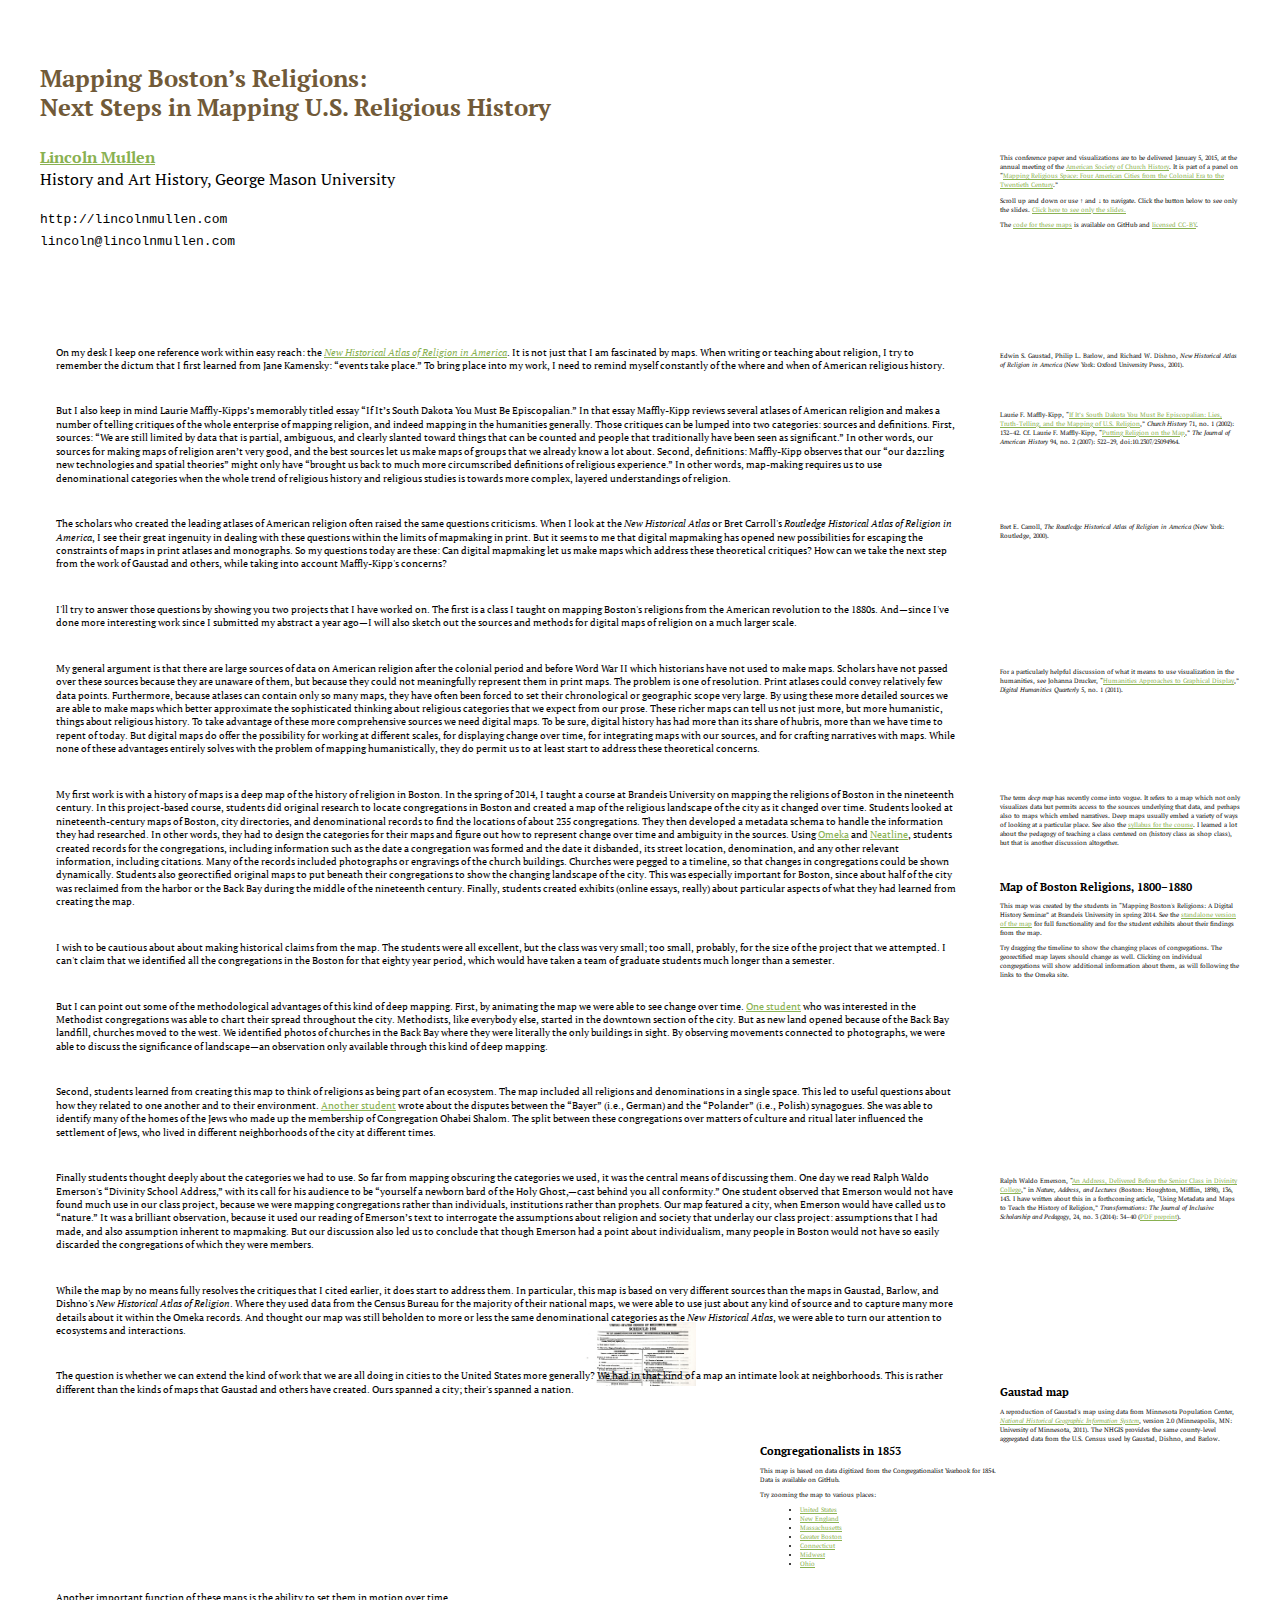
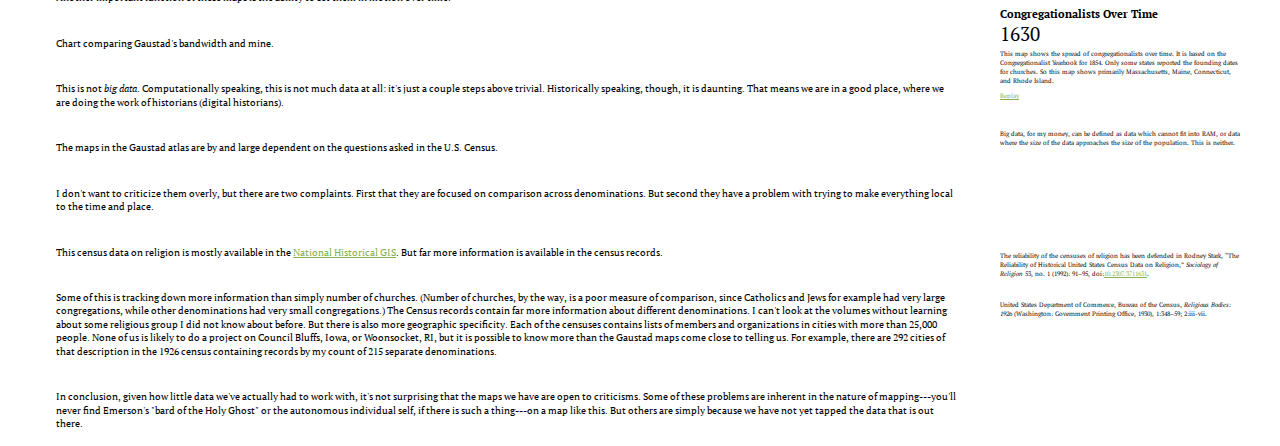
==== commit c0dc9103: "Wrapped up section on the class" ====
--- a/index.html
+++ b/index.html
@@ -204,14 +204,15 @@
         congregations in Boston and created a map of the religious landscape 
         of the city as it changed over time. Students looked at 
         nineteenth-century maps of Boston, city directories, and 
-        denominational records to find the locations of congregations. They 
-        then developed a metadata schema to handle the information they had 
-        researched. In other words, they had to design the categories for 
-        their maps and figure out how to represent change over time and 
-        ambiguity in the sources. Using <a href="http://omeka.org/">Omeka</a> 
-        and <a href="http://neatline.org/">Neatline</a>, students created 
-        records for the congregations, including information such as the date 
-        a congregation was formed and the date it disbanded, its street 
+        denominational records to find the locations of about 235 
+        congregations. They then developed a metadata schema to handle the 
+        information they had researched. In other words, they had to design 
+        the categories for their maps and figure out how to represent change 
+        over time and ambiguity in the sources. Using <a 
+          href="http://omeka.org/">Omeka</a> and <a 
+          href="http://neatline.org/">Neatline</a>, students created records 
+        for the congregations, including information such as the date a 
+        congregation was formed and the date it disbanded, its street 
         location, denomination, and any other relevant information, including 
         citations. Many of the records included photographs or engravings of 
         the church buildings. Churches were pegged to a timeline, so that 
@@ -239,91 +240,124 @@
 
     <section id="class-map">
       <aside>
-        <h2>Course project from Mapping Boston's Religions</h2>
-        <p>
-          Try dragging the timeline to show the changing places of 
-          congregations. The base maps should change as well.
-        </p>
-
-        <p>
+
+        <h2>Map of Boston Religions, 1800–1880</h2>
+
+        <p>
+          This map was created by the students in “Mapping Boston's Religions: 
+          A Digital History Seminar” at Brandeis University in spring 2014.  
           See the <a 
             href="http://omeka.lts.brandeis.edu/neatline/show/mapping-bostons-religions">standalone 
             version of the map</a> for full functionality and for the student 
           exhibits about their findings from the map.
         </p>
-      </aside>
+
+        <p>
+          Try dragging the timeline to show the changing places of 
+          congregations. The georectified map layers should change as well. 
+          Clicking on individual congregations will show additional 
+          information about them, as will following the links to the Omeka 
+          site.
+        </p>
+
+      </aside>
+
     </section>
 
     <section class="text">
       <p>
         I wish to be cautious about about making historical claims from the 
-        map. The class was very small, the students were all excellent but some 
-        of the work was uneven, and frankly I had a lot to learn about teaching 
-        this kind of course. In particular, I think the aims I set for the 
-        students were bigger than the course size would have permitted. And so 
-        I can't claim that we indentified all the congregations in the Boston 
-        for that eighty year period, which would have taken a team of graduate 
+        map. The students were all excellent, but the class was very small; 
+        too small, probably, for the size of the project that we attempted.  I 
+        can't claim that we identified all the congregations in the Boston for 
+        that eighty year period, which would have taken a team of graduate 
         students much longer than a semester.
       </p>
 
       <p>
-        Nevertheless, I can point out a number of methodological points that 
-        this kind of deep mapping enabled us to learn. First, the ability to 
-        animate the map was essential. One student who was interested in the 
-        Methodist congregations was able to chart their spread throughout the 
-        city. Methodists, like everybody else, started in the downtown section 
-        of the city. But as new land opened in the Back Bay landfill, churches 
-        moved to the west. We identified photos of churches in the Back Bay 
-        where they were literally the only buildings in sight. By observing 
-        movements connected to photographs, we were able to discuss the 
-        significance of landscape—an observation only available through this 
-        kind of deep mapping.
-      </p>
-
-      <p>
-        Most important, students learned from creating this type of map to 
-        think of religions as being part of an ecosystem. One student wrote 
-        about the disputes between the "Bayer" (i.e., Bavarian) and the 
-        "Polander" (i.e., Polish) synagogues. She was able to identify many of 
-        the homes nearby K. K. Ohabei Shalom. The split between these 
-        congregations over matters of culture and ritual later influenced the 
-        settlement of Jews, who settled in different neighborhoods of the city 
-        at different times.
-      </p>
-
-    </section>
-
-    <section class="text">
+        But I can point out some of the methodological advantages of this kind 
+        of deep mapping. First, by animating the map we were able to see 
+        change over time. <a 
+          href="http://omeka.lts.brandeis.edu/exhibits/show/hist-144a--zi-jing-teoh">One 
+          student</a> who was interested in the Methodist congregations was 
+        able to chart their spread throughout the city. Methodists, like 
+        everybody else, started in the downtown section of the city. But as 
+        new land opened because of the Back Bay landfill, churches moved to 
+        the west.  We identified photos of churches in the Back Bay where they 
+        were literally the only buildings in sight. By observing movements 
+        connected to photographs, we were able to discuss the significance of 
+        landscape—an observation only available through this kind of deep 
+        mapping.
+      </p>
+
+      <p>
+        Second, students learned from creating this map to think of religions 
+        as being part of an ecosystem. The map included all religions and 
+        denominations in a single space. This led to useful questions about 
+        how they related to one another and to their environment. <a 
+          href="http://omeka.lts.brandeis.edu/exhibits/show/boston-synagogues">Another 
+          student</a> wrote about the disputes between the “Bayer” (i.e., 
+        German) and the “Polander” (i.e., Polish) synagogues. She was able to 
+        identify many of the homes of the Jews who made up the membership of 
+        Congregation Ohabei Shalom. The split between these congregations over 
+        matters of culture and ritual later influenced the settlement of Jews, 
+        who lived in different neighborhoods of the city at different times.
+      </p>
+
+    </section>
+
+    <section class="text">
+
       <p>
         Finally students thought deeply about the categories we had to use. So 
         far from mapping obscuring the categories we used, it was the central 
-        means of discussing them. To be sure the demands of metadata were 
-        difficulty. In discussing Ralph Waldo Emerson's “Divinity School 
-        Address” with its call for his audience to be “Yourself a newborn bard 
-        of the Holy Ghost, —cast behind you all conformity.” As we were 
-        discussing the text, one student observed that Emerson would not have 
-        found much use in our class project, because we were mapping 
-        congregations rather than individuals, institutions rather than 
-        prophets. Our map featured a city,when Emerson would have called us to 
-        “nature.” It was a brilliant observation, because it used our reading 
-        of Emerson’s text to interrogate the assumptions about religion and 
-        society that underlay our class project: assumptions that I as the 
-        instructor had required the students to go along with by assigning the 
-        map in the first place. In our discussions the class agreed that 
-        though Emerson had a point about individualism, most of the people in 
-        Boston would not have so easily discarded the congregations that 
-        sprung up across the city.
+        means of discussing them. One day we read Ralph Waldo Emerson's 
+        “Divinity School Address,” with its call for his audience to be 
+        “yourself a newborn bard of the Holy Ghost,—cast behind you all 
+        conformity.” One student observed that 
+        Emerson would not have found much use in our class project, because we 
+        were mapping congregations rather than individuals, institutions 
+        rather than prophets. Our map featured a city, when Emerson would have 
+        called us to “nature.” It was a brilliant observation, because it used 
+        our reading of Emerson’s text to interrogate the assumptions about 
+        religion and society that underlay our class project: assumptions that 
+        I had made, and also assumption inherent to mapmaking. But our 
+        discussion also led us to conclude
+        that though Emerson had a point about individualism, many 
+        people in Boston would not have so easily discarded the 
+        congregations of which they were members.
       </p>
 
       <aside>
         Ralph Waldo Emerson, “<a 
-          href="http://books.google.com/books?id=oT4tGGrDmWkC&pg=PA136">An Address, 
-          Delivered Before the Senior Class in
+          href="http://books.google.com/books?id=oT4tGGrDmWkC&pg=PA136">An 
+          Address, Delivered Before the Senior Class in
           Divinity College</a>,” in <i>Nature, Address, and Lectures</i> 
         (Boston: Houghton,
-        Mifflin, 1898), 136, 143. I have written about this in a forthcoming article, 
-        TODO.
-      </aside>
+        Mifflin, 1898), 136, 143. I have written about this in a forthcoming 
+        article, “Using Metadata and Maps to Teach the History of Religion,” 
+        <i>Transformations: The Journal of Inclusive Scholarship and Pedagogy</i>, 
+        24, no. 3 (2014): 34–40 (<a 
+          href="http://lincolnmullen.com/downloads/pdf/mullen.using-metadata-and-maps.preprint.pdf">PDF 
+          preprint</a>).
+      </aside>
+
+      <p>
+        While the map by no means fully resolves the critiques that I cited 
+        earlier, it does start to address them. In particular, this map is 
+        based on very different sources than the maps in Gaustad, Barlow, and 
+        Dishno's <i>New Historical Atlas of Religion</i>. Where they used data 
+        from the Census Bureau for the majority of their national maps, we 
+        were able to use just about any kind of source and to capture many 
+        more details about it within the Omeka records. And thought our map 
+        was still beholden to more or less the same denominational categories 
+        as the <i>New Historical Atlas</i>, we were able to turn our attention 
+        to ecosystems and interactions.
+      </p>
+
+    </section>
+
+    <section class="text">
 
       <p>
         The question is whether we can extend the kind of work that we are all 
@@ -343,15 +377,15 @@
       <div id="gaustad-map" class="map" style="pointer-events:none;">
       </div>
       <aside>
-      <h2> Gaustad map</h2>
-      <p>
-        A reproduction of Gaustad's map using data from Minnesota Population 
-        Center, <i><a href="https://www.nhgis.org/">National Historical 
-            Geographic Information System</a></i>, version 2.0 (Minneapolis, 
-        MN: University of Minnesota, 2011). The NHGIS provides the same 
-        county-level aggregated data from the U.S. Census used by Gaustad, 
-        Dishno, and Barlow.
-      </p>
+        <h2> Gaustad map</h2>
+        <p>
+          A reproduction of Gaustad's map using data from Minnesota Population 
+          Center, <i><a href="https://www.nhgis.org/">National Historical 
+              Geographic Information System</a></i>, version 2.0 (Minneapolis, 
+          MN: University of Minnesota, 2011). The NHGIS provides the same 
+          county-level aggregated data from the U.S. Census used by Gaustad, 
+          Dishno, and Barlow.
+        </p>
       </aside>
     </section>
 
@@ -443,14 +477,14 @@
           href="http://nhgis.org">National Historical GIS</a>. But far more 
         information is available in the census records. 
       </p>
-    <aside>
-
-      The reliability of the censuses of religion has been defended in  
-      Rodney Stark, “The Reliability of Historical United States Census 
-      Data on Religion,” <i>Sociology of Religion</i> 53, no. 1 (1992): 
-      91–95, doi:<a 
-        href="http://socrel.oxfordjournals.org/content/53/1/91">10.2307/3711631</a>.
-    </aside>
+      <aside>
+
+        The reliability of the censuses of religion has been defended in  
+        Rodney Stark, “The Reliability of Historical United States Census 
+        Data on Religion,” <i>Sociology of Religion</i> 53, no. 1 (1992): 
+        91–95, doi:<a 
+          href="http://socrel.oxfordjournals.org/content/53/1/91">10.2307/3711631</a>.
+      </aside>
     </section>
 
     <section class="text">
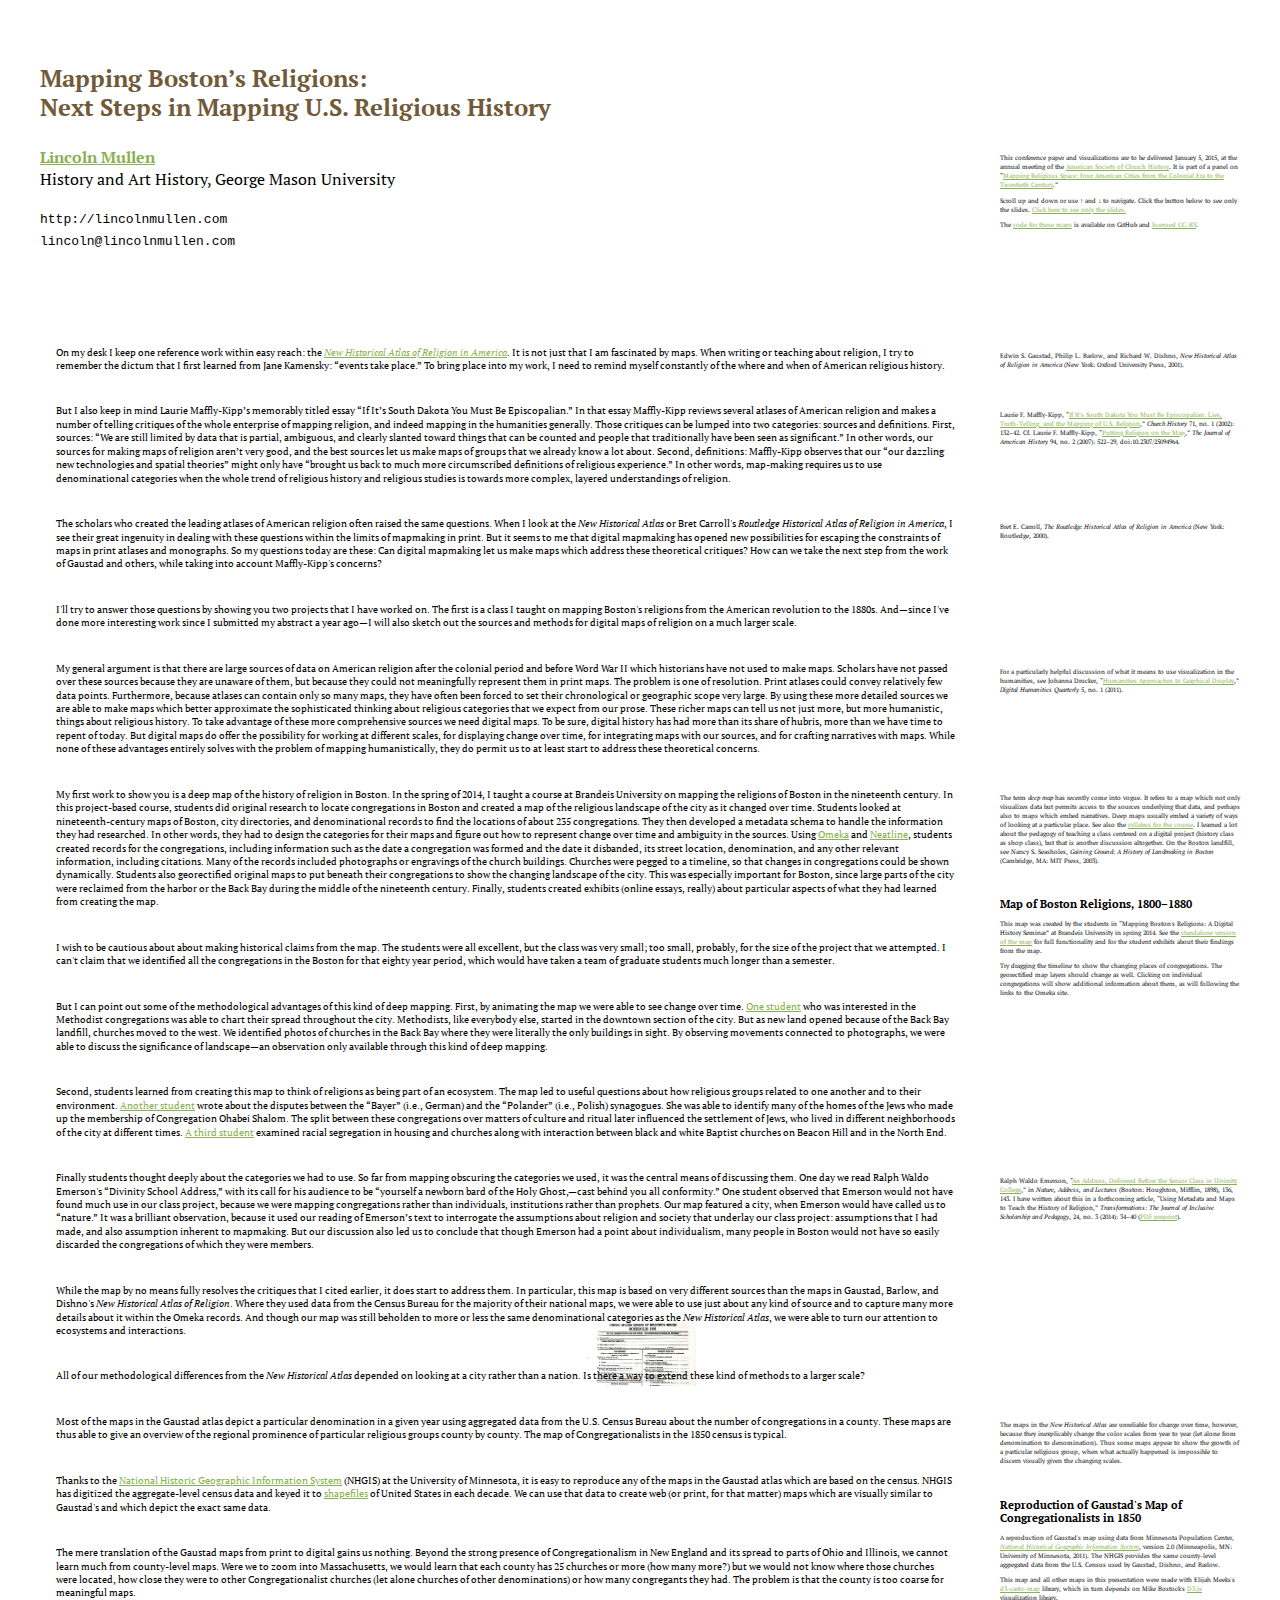
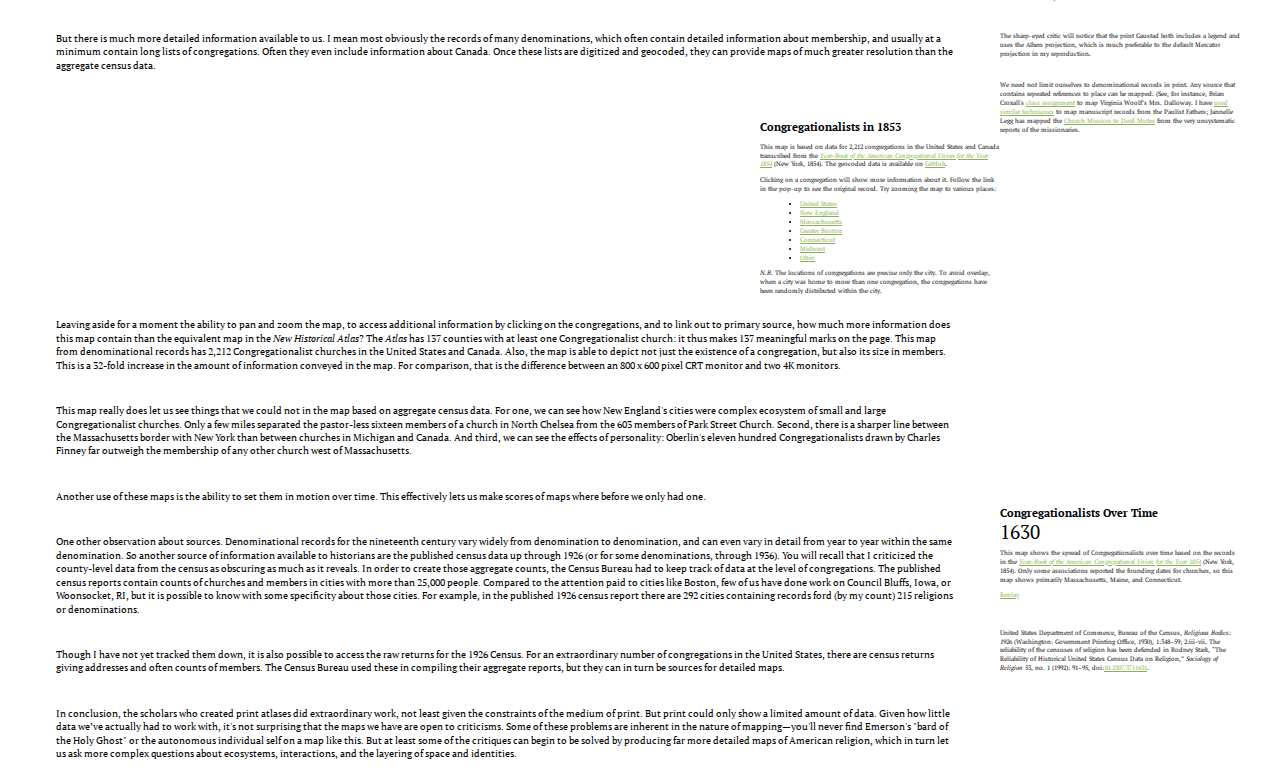
==== commit a2408e6b: "Corrections to text" ====
--- a/index.html
+++ b/index.html
@@ -95,7 +95,7 @@
       </aside>
 
       <p>
-        But I also keep in mind Laurie Maffly-Kipps’s memorably titled essay 
+        But I also keep in mind Laurie Maffly-Kipp’s memorably titled essay 
         “If It’s South Dakota You Must Be Episcopalian.” In that essay 
         Maffly-Kipp reviews several atlases of American religion and makes a 
         number of telling critiques of the whole enterprise of mapping 
@@ -132,7 +132,7 @@
     <section class="text">
       <p>
         The scholars who created the leading atlases of American religion 
-        often raised the same questions criticisms. When I look at the <i>New 
+        often raised the same questions. When I look at the <i>New 
           Historical Atlas</i> or Bret Carroll's <i>Routledge Historical Atlas 
           of Religion in America</i>, I see their great ingenuity in dealing 
         with these questions within the limits of mapmaking in print.
@@ -196,13 +196,12 @@
 
     <section class="text">
       <p>
-        My first work is with a history of maps is a deep map of the history 
-        of religion in Boston. In the spring of 2014, I taught a course at 
-        Brandeis University on mapping the religions of Boston in the 
-        nineteenth century. In this
-        project-based course, students did original research to locate 
-        congregations in Boston and created a map of the religious landscape 
-        of the city as it changed over time. Students looked at 
+        My first work to show you is a deep map of the history of religion in 
+        Boston. In the spring of 2014, I taught a course at Brandeis 
+        University on mapping the religions of Boston in the nineteenth 
+        century. In this project-based course, students did original research 
+        to locate congregations in Boston and created a map of the religious 
+        landscape of the city as it changed over time. Students looked at 
         nineteenth-century maps of Boston, city directories, and 
         denominational records to find the locations of about 235 
         congregations. They then developed a metadata schema to handle the 
@@ -219,10 +218,10 @@
         changes in congregations could be shown dynamically. Students also 
         georectified original maps to put beneath their congregations to show 
         the changing landscape of the city. This was especially important for 
-        Boston, since about half of the city was reclaimed from the harbor or 
-        the Back Bay during the middle of the nineteenth century. Finally, 
-        students created exhibits (online essays, really) about particular 
-        aspects of what they had learned from creating the map.
+        Boston, since large parts of the city were reclaimed from the 
+        harbor or the Back Bay during the middle of the nineteenth century. 
+        Finally, students created exhibits (online essays, really) about 
+        particular aspects of what they had learned from creating the map.  
       </p>
 
       <aside>
@@ -230,10 +229,13 @@
         a map which not only visualizes data but permits access to the sources 
         underlying that data, and perhaps also to maps which embed narratives.  
         Deep maps usually embed a variety of ways of looking at a particular 
-        place. See also the <a href="http://lincolnmullen.com/teaching/">syllabus 
-          for the course</a>. I learned a lot about the pedagogy of teaching a 
-        class centered on (history class as shop class), but that is another 
-        discussion altogether.
+        place. See also the <a 
+          href="http://lincolnmullen.com/teaching/">syllabus for the 
+          course</a>. I learned a lot about the pedagogy of teaching a class 
+        centered on a digital project (history class as shop class), but that 
+        is another discussion altogether. On the Boston landfill, see Nancy S. 
+        Seasholes, <i>Gaining Ground: A History of Landmaking in Boston</i> 
+        (Cambridge, MA: MIT Press, 2003).
       </aside>
 
     </section>
@@ -290,23 +292,29 @@
         mapping.
       </p>
 
+    </section>
+
+    <section class="text">
+
       <p>
         Second, students learned from creating this map to think of religions 
-        as being part of an ecosystem. The map included all religions and 
-        denominations in a single space. This led to useful questions about 
-        how they related to one another and to their environment. <a 
+        as being part of an ecosystem. The map led to useful questions about 
+        how religious groups related to one another and to their environment. 
+        <a 
           href="http://omeka.lts.brandeis.edu/exhibits/show/boston-synagogues">Another 
           student</a> wrote about the disputes between the “Bayer” (i.e., 
         German) and the “Polander” (i.e., Polish) synagogues. She was able to 
         identify many of the homes of the Jews who made up the membership of 
         Congregation Ohabei Shalom. The split between these congregations over 
         matters of culture and ritual later influenced the settlement of Jews, 
-        who lived in different neighborhoods of the city at different times.
-      </p>
-
-    </section>
-
-    <section class="text">
+        who lived in different neighborhoods of the city at different times.  
+        <a 
+          href="http://omeka.lts.brandeis.edu/exhibits/show/africans-in-boston">A 
+          third student</a> examined racial segregation in housing and 
+        churches along with interaction between black and white Baptist 
+        churches on Beacon Hill and in the North End.
+      </p>
+
 
       <p>
         Finally students thought deeply about the categories we had to use. So 
@@ -342,6 +350,10 @@
           preprint</a>).
       </aside>
 
+    </section>
+
+    <section class="text">
+
       <p>
         While the map by no means fully resolves the critiques that I cited 
         earlier, it does start to address them. In particular, this map is 
@@ -349,23 +361,50 @@
         Dishno's <i>New Historical Atlas of Religion</i>. Where they used data 
         from the Census Bureau for the majority of their national maps, we 
         were able to use just about any kind of source and to capture many 
-        more details about it within the Omeka records. And thought our map 
+        more details about it within the Omeka records. And though our map 
         was still beholden to more or less the same denominational categories 
         as the <i>New Historical Atlas</i>, we were able to turn our attention 
         to ecosystems and interactions.
       </p>
 
-    </section>
-
-    <section class="text">
-
-      <p>
-        The question is whether we can extend the kind of work that we are all 
-        doing in cities to the United States more generally? We had in that 
-        kind of a map an intimate look at neighborhoods. This is rather 
-        different than the kinds of maps that Gaustad and others have created. 
-        Ours spanned a city; their's spanned a nation.
-      </p>
+
+      <p>
+        All of our methodological differences from the <i>New Historical 
+          Atlas</i> depended on looking at a city rather than a nation. Is 
+        there a way to extend these kind of methods to a larger scale?
+      </p>
+
+      <p>
+        Most of the maps in the Gaustad atlas depict a particular denomination 
+        in a given year using aggregated data from the U.S.  Census Bureau 
+        about the number of congregations in a county. These maps are thus 
+        able to give an overview of the regional prominence of particular 
+        religious groups county by county. The map of Congregationalists in 
+        the 1850 census is typical.
+      </p>
+
+      <aside>
+        The maps in the <i>New Historical Atlas</i> are unreliable for change 
+        over time, however, because they inexplicably change the color scales 
+        from year to year (let alone from denomination to denomination). Thus 
+        some maps appear to show the growth of a particular religious group, 
+        when what actually happened is impossible to discern visually given 
+        the changing scales.
+      </aside>
+
+      <p>
+        Thanks to the <a href="https://www.nhgis.org/">National Historic 
+          Geographic Information System</a> (NHGIS) at the University of 
+        Minnesota, it is easy to reproduce any of the maps in the Gaustad 
+        atlas which are based on the census. NHGIS has digitized the 
+        aggregate-level census data and keyed it to <a 
+          href="http://en.wikipedia.org/wiki/Shapefile">shapefiles</a> of 
+        United States in each decade. We can use that data to create web (or 
+        print, for that matter) maps which are visually similar to Gaustad's 
+        and which depict the exact same data.
+
+      </p>
+
     </section>
 
     <section style="background-image:url('gaustad-congregationalists-1850.png');
@@ -373,11 +412,12 @@
       background-position: center;">
     </section>
 
+
     <section id="gaustad-slide">
       <div id="gaustad-map" class="map" style="pointer-events:none;">
       </div>
       <aside>
-        <h2> Gaustad map</h2>
+        <h2>Reproduction of Gaustad's Map of Congregationalists in 1850</h2>
         <p>
           A reproduction of Gaustad's map using data from Minnesota Population 
           Center, <i><a href="https://www.nhgis.org/">National Historical 
@@ -386,9 +426,64 @@
           county-level aggregated data from the U.S. Census used by Gaustad, 
           Dishno, and Barlow.
         </p>
-      </aside>
-    </section>
-
+        <p>
+          This map and all other maps in this presentation were made with 
+          Elijah Meeks's <a 
+            href="https://github.com/emeeks/d3-carto-map">d3-carto-map</a> 
+          library, which in turn depends on Mike Bostock's <a 
+            href="http://d3js.org/">D3.js</a> visualization library.
+        </p>
+      </aside>
+    </section>
+
+    <section class="text">
+      <p>
+        The mere translation of the Gaustad maps from print to digital gains 
+        us nothing. Beyond the strong presence of Congregationalism in New 
+        England and its spread to parts of Ohio and Illinois, we cannot learn 
+        much from county-level maps. Were we to zoom into Massachusetts, 
+        we would learn that each county has 25 churches or more (how many 
+        more?) but we would not know where those churches were located, how 
+        close they were to other Congregationalist churches (let alone 
+        churches of other denominations) or how many congregants they had. The 
+        problem is that the county is too coarse for meaningful maps.
+      </p>
+
+      <aside>
+        The sharp-eyed critic will notice that the print Gaustad both includes 
+        a legend and uses the Albers projection, which is much preferable to 
+        the default Mercator projection in my reproduction.
+      </aside>
+
+      <p>
+        But there is much more detailed information available to us. I mean 
+        most obviously the records of many denominations, which often contain 
+        detailed information about membership, and usually at a minimum 
+        contain long lists of congregations. Often they even include 
+        information about Canada. Once these lists are digitized and
+        geocoded, they can provide maps of much greater resolution than the 
+        aggregate census data.
+      </p>
+
+      <aside>
+        We need not limit ourselves to denominational records in print. Any 
+        source that contains repeated references to place can be mapped. (See, 
+        for instance, Brian Croxall's <a 
+          href="http://www.briancroxall.net/dh/assignments/mapping-mrs-dalloway/">class 
+          assignment</a> to map Virginia Woolf’s Mrs. Dalloway. I have <a 
+          href="http://lincolnmullen.com/projects/paulists-map/">used similar 
+          techniques</a> to map manuscript records from the Paulist Fathers; 
+        Jannelle Legg has mapped the <a 
+          href="http://jannellelegg.com/portfolio/FinalProject/CMDM.html">Church 
+          Mission to Deaf-Mutes</a> from the very unsystematic reports of the 
+        missionaries.
+      </aside>
+    </section>
+
+    <section style="background-image:url('congregationalist-records.png');
+      background-size: contain; background-repeat: no-repeat;
+      background-position: center;">
+    </section>
 
     <section id="congregationalists">
       <div id="congregationalists-map" class="map">
@@ -397,11 +492,18 @@
       <aside>
         <h2>Congregationalists in 1853</h2>
         <p>
-          This map is based on data digitized from the Congregationalist 
-          Yearbook for 1854. Data is available on GitHub.
+          This map is based on data for 2,212 congregations in the United 
+          States and Canada transcribed from the <i><a 
+              href="https://archive.org/details/americancongrega04amer">Year-Book 
+              of the American Congregational Union for the Year 1854</a></i> 
+          (New York, 1854). The geocoded data is available on <a 
+            href="https://github.com/lmullen/demographics-religion">GitHub</a>.
         </p> 
-        <p>
-          Try zooming the map to various places:
+
+        <p>
+          Clicking on a congregation will show more information about it.  
+          Follow the link in the pop-up to see the original record. Try zooming 
+          the map to various places:
         </p>
 
         <ul>
@@ -413,13 +515,51 @@
           <li id="midwest"><a>Midwest</a></li>
           <li id="ohio"><a>Ohio</a></li>
         </ul>
-      </aside>
-    </section>
-
-    <section class="text">
-      <p>
-        Another important function of these maps is the ability to set them in 
-        motion over time.
+
+        <p>
+          <em>N.B.</em> The locations of congregations are precise only the 
+          city. To avoid overlap, when a city was home to more than one 
+          congregation, the congregations have been randomly distributed 
+          within the city.
+        </p>
+
+      </aside>
+
+    </section>
+
+    <section class="text">
+      <p>
+        Leaving aside for a moment the ability to pan and zoom the map, to 
+        access additional information by clicking on the congregations, and to link out to primary 
+        source, how much more information does this map contain than the 
+        equivalent map in the <i>New Historical Atlas</i>? The <i>Atlas</i> 
+        has 137 counties with at least one Congregationalist church: it thus 
+        makes 137 meaningful marks on the page. This map from denominational 
+        records has 2,212 Congregationalist churches in the United States and 
+        Canada. Also, the map is able to depict not just the existence 
+        of a congregation, but also its size in members. This is a 
+        32-fold increase in the amount of information conveyed in the map.
+        For comparison, that is the difference between 
+        an 800 x 600 pixel CRT monitor and two 4K monitors.
+      </p>
+
+      <p>
+        This map really does let us see things that we could not in the map 
+        based on aggregate census data.  For one, we can see how New England's 
+        cities were complex ecosystem of small and large Congregationalist 
+        churches.  Only a few miles separated the pastor-less sixteen members 
+        of a church in North Chelsea from the 603 members of Park Street 
+        Church. Second, there is a sharper line between the Massachusetts 
+        border with New York than between churches in Michigan and Canada. And 
+        third, we can see the effects of personality: Oberlin's eleven hundred 
+        Congregationalists drawn by Charles Finney far outweigh the membership 
+        of any other church west of Massachusetts.
+      </p>
+
+      <p>
+        Another use of these maps is the ability to set them in 
+        motion over time. This effectively lets us make scores of maps where 
+        before we only had one.
       </p>
     </section>
 
@@ -432,83 +572,62 @@
           <span id="diachronic-date">1630</span>
         </p>
         <p>
-          This map shows the spread of congregationalists over time. It is 
-          based on the Congregationalist Yearbook for 1854. Only some states 
-          reported the founding dates for churches. So this map shows 
-          primarily Massachusetts, Maine, Connecticut, and Rhode Island.
-        </p>
-        <p>
-          <a onclick="clearInterval(timer); churchesOverTime();">Replay</a>
-        </p>
-      </aside>
-    </section>
-
-    <section class="text">
-      <p>
-        Chart comparing Gaustad's bandwidth and mine.
-      </p>
-      <p>
-        This is not <em>big data</em>. Computationally speaking, this is not 
-        much data at all: it's just a couple steps above trivial. Historically 
-        speaking, though, it is daunting. That means we are in a good place, 
-        where we are doing the work of historians (digital historians).
-      </p>
-      <aside>
-        Big data, for my money, can be defined as data which cannot fit into 
-        RAM, or data where the size of the data approaches the size of the 
-        population. This is neither.
-      </aside>
-    </section>
-
-    <section class="text">
-      <p>
-        The maps in the Gaustad atlas are by and large dependent on the 
-        questions asked in the U.S. Census. 
-      </p>
-      <p>
-        I don't want to criticize them 
-        overly, but there are two complaints. First that they are focused on 
-        comparison across denominations. But second they have a problem with 
-        trying to make everything local to the time and place. 
-
-      </p>
-      <p>
-        This census data on religion is mostly available in the <a 
-          href="http://nhgis.org">National Historical GIS</a>. But far more 
-        information is available in the census records. 
-      </p>
-      <aside>
-
+          This map shows the spread of Congregationalists over time based on 
+          the records in the <i><a 
+              href="https://archive.org/details/americancongrega04amer">Year-Book 
+              of the American Congregational Union for the Year 1854</a></i> 
+          (New York, 1854). Only some associations 
+          reported the founding dates for churches, so this map shows 
+          primarily Massachusetts, Maine, and Connecticut.
+        </p>
+        <p>
+          <a onclick="clearInterval(timer); churchesOverTime();" 
+            style="cursor: pointer;">Replay</a>
+        </p>
+      </aside>
+    </section>
+
+    <section class="text">
+
+      <p>
+        One other observation about sources. Denominational records for the 
+        nineteenth century vary widely from denomination to denomination, and 
+        can even vary in detail from year to year within the same 
+        denomination. So another source of information available to historians 
+        are the published census data up through 1926 (or for some 
+        denominations, through 1936). You will recall that I criticized the 
+        county-level data from the census as obscuring as much as it reveals.  
+        In order to create those aggregate counts, the Census Bureau had to 
+        keep track of data at the level of congregations. The published census 
+        reports contain counts of churches and members in cities with more 
+        than 25,000 people.  Compared to the attention paid to cities like 
+        Boston, few of us have done work on Council Bluffs, Iowa, or 
+        Woonsocket, RI, but it is possible to know with some specificity about 
+        those cities. For example, in the published 1926 census report there 
+        are 292 cities containing records ford (by my count) 215 religions or 
+        denominations.
+      </p>
+
+      <aside>
+        United States Department of Commerce, Bureau of the Census, 
+        <i>Religious Bodies: 1926</i> (Washington: Government Printing Office, 
+        1930), 1:348–59; 2:iii-vii.
         The reliability of the censuses of religion has been defended in  
-        Rodney Stark, “The Reliability of Historical United States Census 
-        Data on Religion,” <i>Sociology of Religion</i> 53, no. 1 (1992): 
-        91–95, doi:<a 
+        Rodney Stark, “The Reliability of Historical United States Census Data 
+        on Religion,” <i>Sociology of Religion</i> 53, no. 1 (1992): 91–95, 
+        doi:<a 
           href="http://socrel.oxfordjournals.org/content/53/1/91">10.2307/3711631</a>.
       </aside>
-    </section>
-
-    <section class="text">
-      <p>
-        Some of this is tracking down more information than simply number of 
-        churches. (Number of churches, by the way, is a poor measure of 
-        comparison, since Catholics and Jews for example had very large 
-        congregations, while other denominations had very small 
-        congregations.) The Census records contain far more information about 
-        different denominations. I can't look at the volumes without learning 
-        about some religious group I did not know about before. But there is 
-        also more geographic specificity. Each of the censuses contains lists 
-        of members and organizations in cities with more than 25,000 people. 
-        None of us is likely to do a project on Council Bluffs, Iowa, or 
-        Woonsocket, RI, but it is possible to know more than the Gaustad maps 
-        come close to telling us.  For example, there are 292 cities of that 
-        description in the 1926 census containing records by my count of 215 
-        separate denominations.
-      </p>
-      <aside>
-        United States Department of Commerce, Bureau of the Census, 
-        <i>Religious Bodies: 1926</i> (Washington: Government Printing 
-        Office, 1930), 1:348–59; 2:iii-vii.
-      </aside>
+
+      <p>
+        Though I have not yet tracked them down, it is also possible to access 
+        the raw returns for the 1926 Census. For an extraordinary number of
+        congregations in the United States, there are census returns giving 
+        addresses and often counts of members. The Census Bureau used these in 
+        compiling their aggregate reports, but they can in turn be sources for 
+        detailed maps.
+      </p>
+
     </section>
 
     <section style="background-image:url('census-form.jpg');
@@ -518,14 +637,17 @@
 
     <section class="text">
       <p>
-        In conclusion, given how little data we've actually had to work with, 
-        it's not surprising that the maps we have are open to criticisms. 
-        Some of these problems are 
-        inherent in the nature of mapping---you'll never find Emerson's "bard 
-        of the Holy Ghost" or the autonomous 
-        individual self, if there is such a thing---on a map like this. But 
-        others are simply because we have not yet tapped the data that is out 
-        there.
+        In conclusion, the scholars who created print atlases did 
+        extraordinary work, not least given the constraints of the medium of 
+        print. But print could only show a limited amount of data. Given how 
+        little data we’ve actually had to work with, it's not surprising that 
+        the maps we have are open to criticisms.  Some of these problems are 
+        inherent in the nature of mapping—you'll never find Emerson's "bard of 
+        the Holy Ghost" or the autonomous individual self on a map like this.  
+        But at least some of the critiques can begin to be solved by producing 
+        far more detailed maps of American religion, which in turn let us ask 
+        more complex questions about ecosystems, interactions, and the 
+        layering of space and identities.
       </p>
     </section>
 
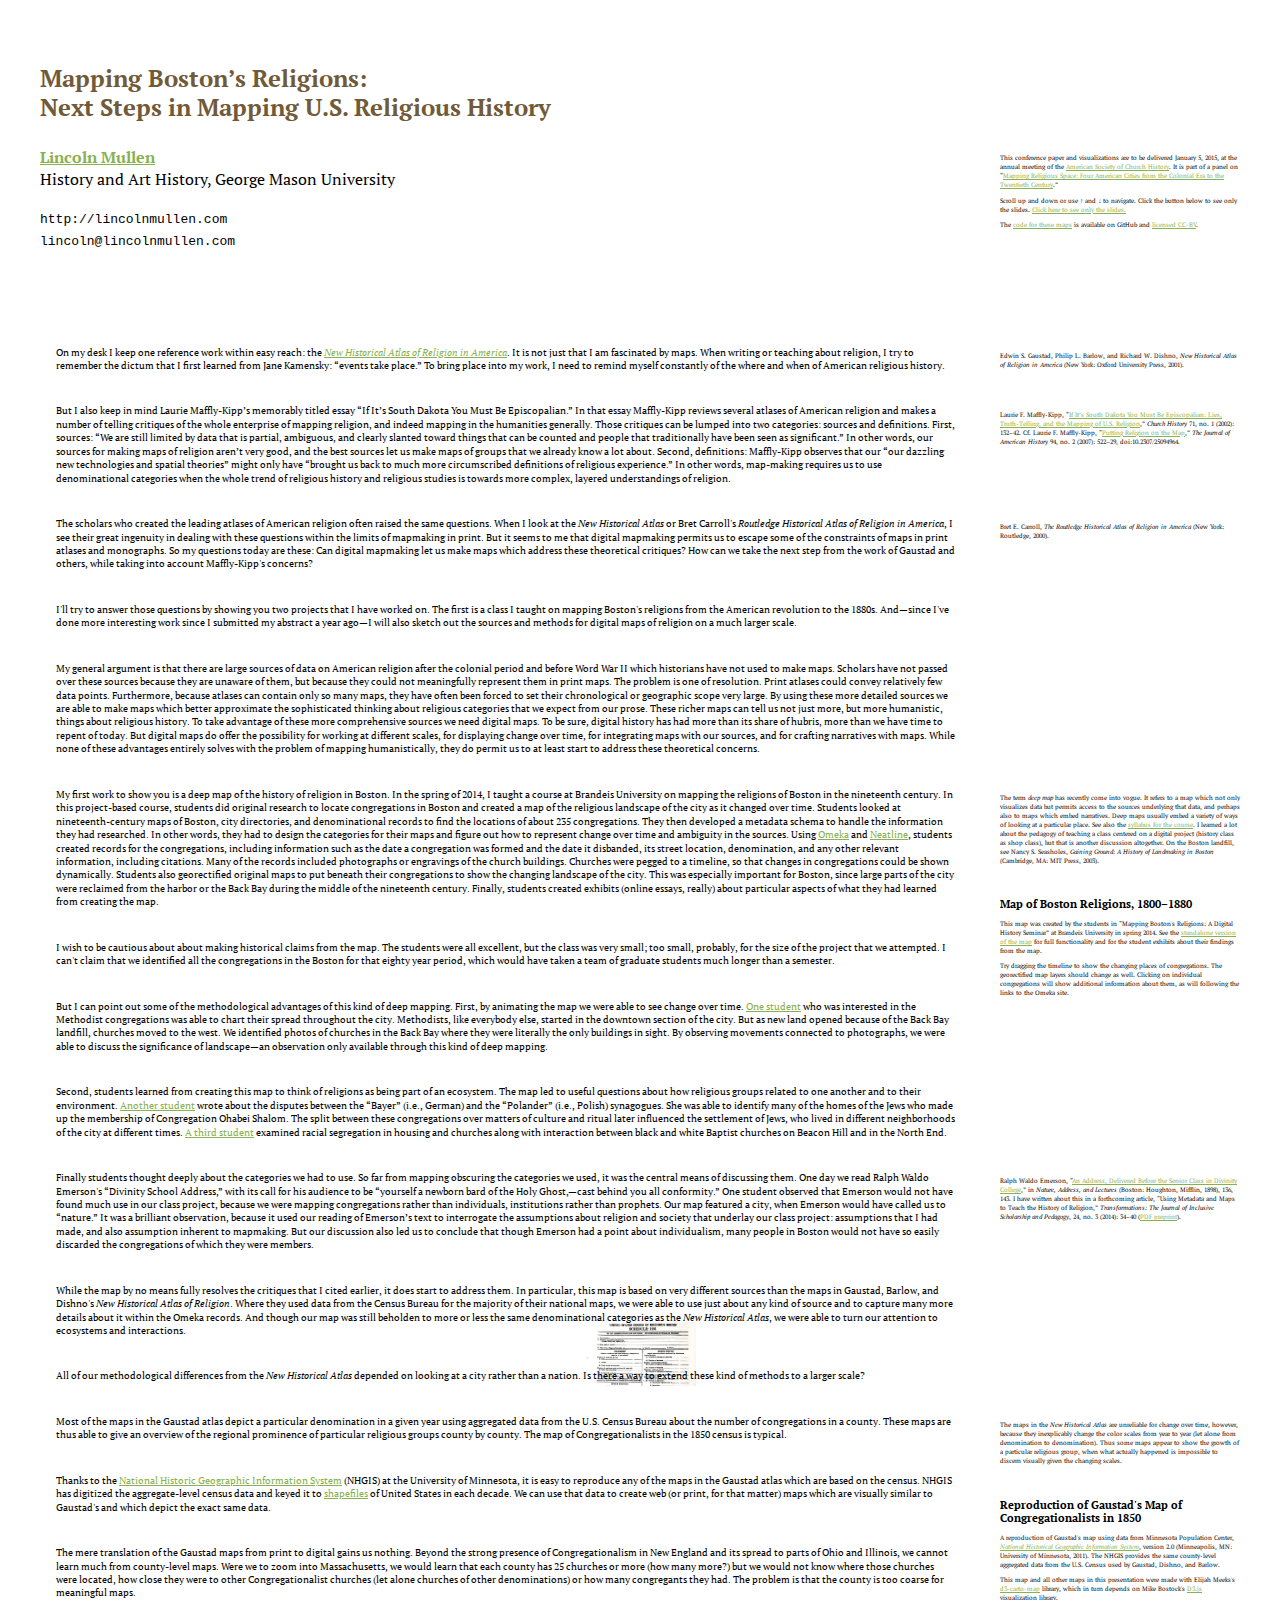
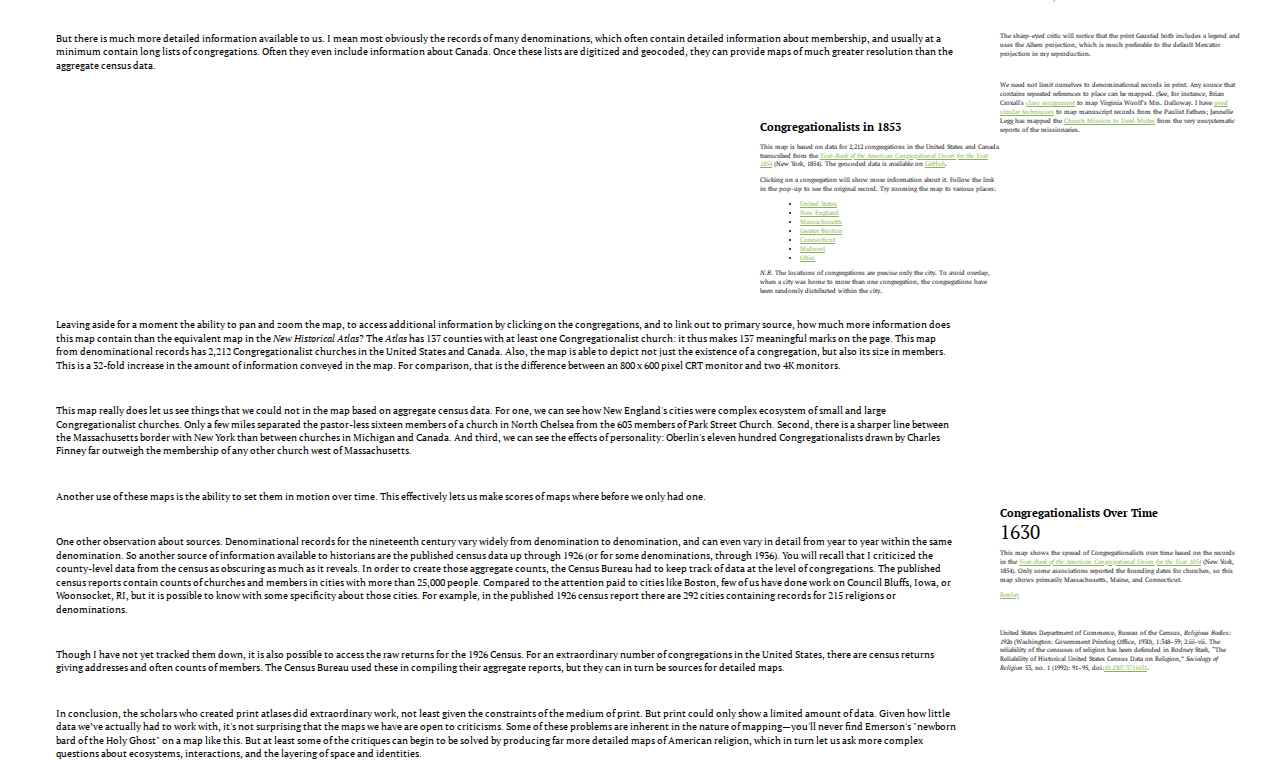
==== commit d1582785: "Minor corrections" ====
--- a/index.html
+++ b/index.html
@@ -132,12 +132,12 @@
     <section class="text">
       <p>
         The scholars who created the leading atlases of American religion 
-        often raised the same questions. When I look at the <i>New 
-          Historical Atlas</i> or Bret Carroll's <i>Routledge Historical Atlas 
-          of Religion in America</i>, I see their great ingenuity in dealing 
-        with these questions within the limits of mapmaking in print.
-        But it seems to me that digital mapmaking has opened new possibilities 
-        for escaping the constraints of maps in print atlases and monographs.
+        often raised the same questions. When I look at the <i>New Historical 
+          Atlas</i> or Bret Carroll's <i>Routledge Historical Atlas of 
+          Religion in America</i>, I see their great ingenuity in dealing with 
+        these questions within the limits of mapmaking in print.
+        But it seems to me that digital mapmaking permits us to  escape some 
+        of the constraints of maps in print atlases and monographs.
         So my questions today are these: Can digital mapmaking let us make 
         maps which address these theoretical critiques? How can we take the 
         next step from the work of Gaustad and others, while taking into 
@@ -183,15 +183,6 @@
         entirely solves with the problem of mapping humanistically, they do 
         permit us to at least start to address these theoretical concerns.  
       </p>
-
-      <aside>
-        For a particularly helpful discussion of what it means to use 
-        visualization in the humanities, see Johanna Drucker, “<a 
-          href="http://digitalhumanities.org/dhq/vol/5/1/000091/000091.html">Humanities 
-          Approaches to Graphical Display</a>,” <i>Digital Humanities 
-          Quarterly</i> 5, no. 1 (2011).
-      </aside>
-
     </section>
 
     <section class="text">
@@ -604,8 +595,7 @@
         Boston, few of us have done work on Council Bluffs, Iowa, or 
         Woonsocket, RI, but it is possible to know with some specificity about 
         those cities. For example, in the published 1926 census report there 
-        are 292 cities containing records ford (by my count) 215 religions or 
-        denominations.
+        are 292 cities containing records for 215 religions or denominations.
       </p>
 
       <aside>
@@ -642,12 +632,12 @@
         print. But print could only show a limited amount of data. Given how 
         little data we’ve actually had to work with, it's not surprising that 
         the maps we have are open to criticisms.  Some of these problems are 
-        inherent in the nature of mapping—you'll never find Emerson's "bard of 
-        the Holy Ghost" or the autonomous individual self on a map like this.  
-        But at least some of the critiques can begin to be solved by producing 
-        far more detailed maps of American religion, which in turn let us ask 
-        more complex questions about ecosystems, interactions, and the 
-        layering of space and identities.
+        inherent in the nature of mapping—you'll never find Emerson's "newborn 
+        bard of the Holy Ghost" on a map like this.  But at least some of the 
+        critiques can begin to be solved by producing far more detailed maps 
+        of American religion, which in turn let us ask more complex questions 
+        about ecosystems, interactions, and the layering of space and 
+        identities.
       </p>
     </section>
 
